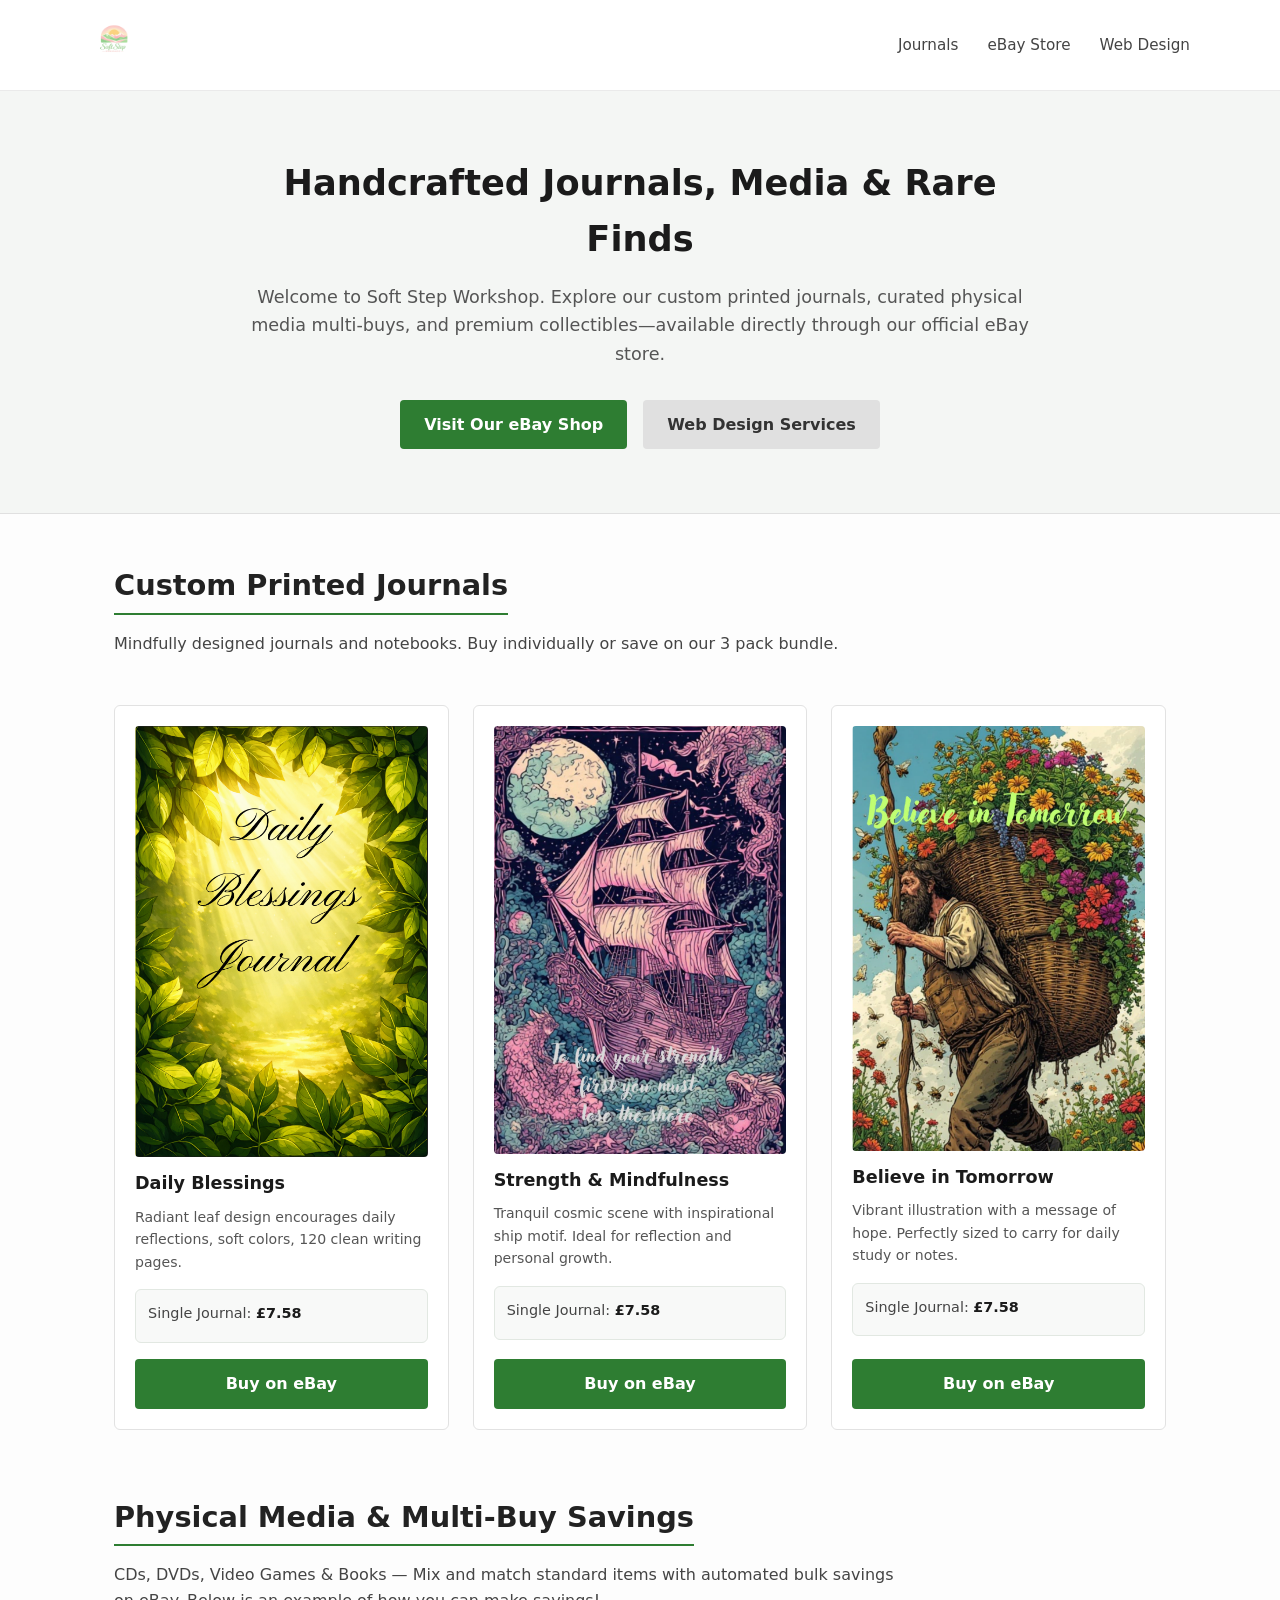
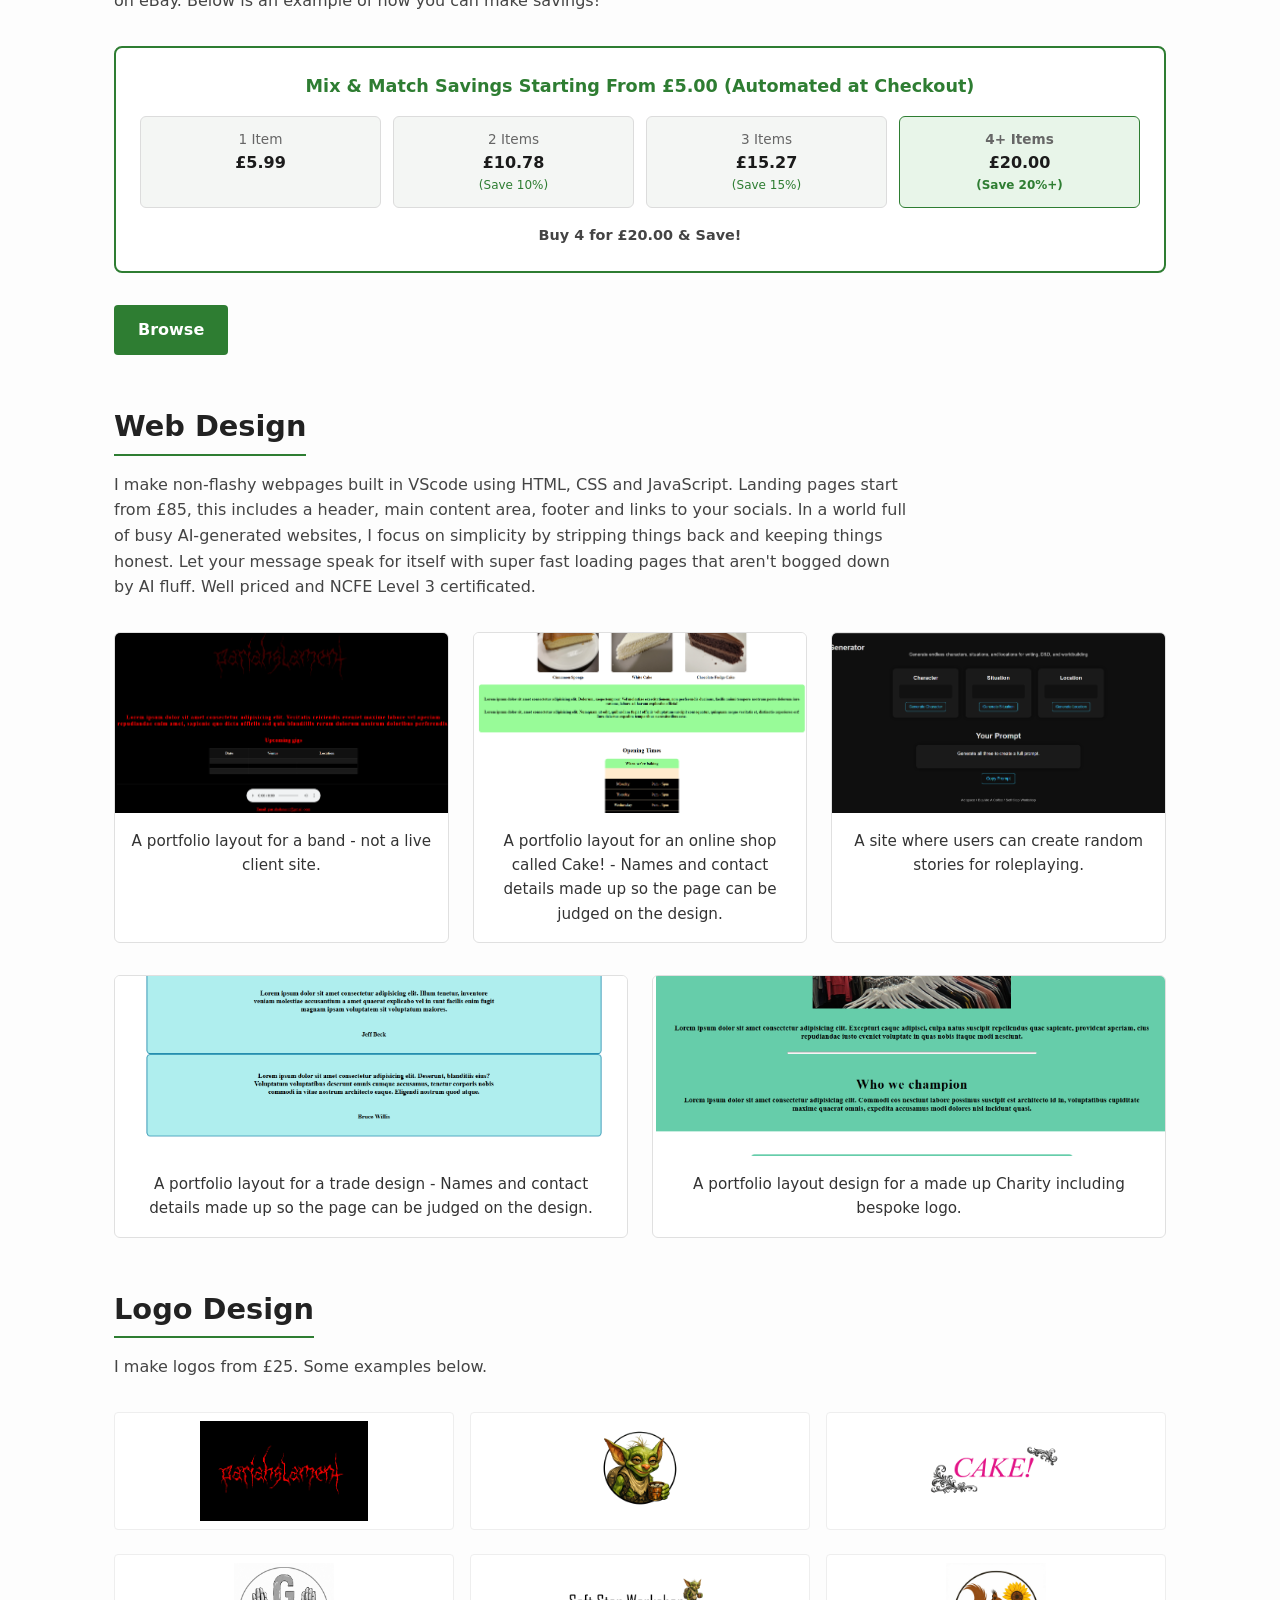
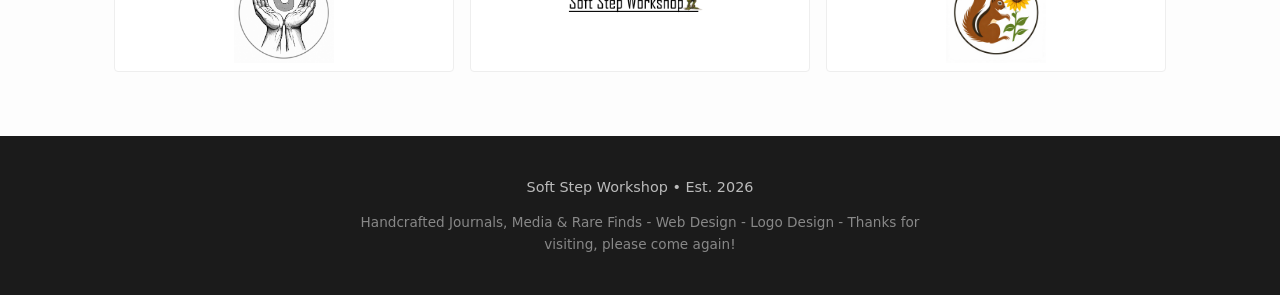
==== index.html @ 11c73c20 "journal update" ====
<!DOCTYPE html>
<html lang="en">
<head>
  <meta charset="UTF-8">
  <meta name="viewport" content="width=device-width, initial-scale=1.0">
  <title>Soft Step Workshop | Handcrafted Journals, Media &amp; Rare Finds</title>
  <link rel="stylesheet" href="style.css">
  <link rel="icon" type="image/png" href="assets/sitelogo.png">
</head>
<body>

  <!-- Header & Navigation -->
  <header class="softstep-header">
    <div class="header-container">
      <a href="#" class="logo-link">
        <img src="assets/sitelogo.png" alt="Soft Step Workshop Icon" class="logo">
      </a>
      <nav class="header-nav-links">
        <a href="#journals">Journals</a>
        <a href="https://www.ebay.co.uk/usr/soft.step.workshop" target="_blank" rel="noopener noreferrer">eBay Store</a>
        <a href="#web-design">Web Design</a>
      </nav>
    </div>
  </header>

  <main>
    <!-- Hero Section -->
    <section class="hero-section">
      <div class="hero-content">
        <h1>Handcrafted Journals, Media &amp; Rare Finds</h1>
        <p>
          Welcome to Soft Step Workshop. Explore our custom printed journals, curated physical media multi-buys, and premium collectibles—available directly through our official eBay store.
        </p>
        <div class="hero-buttons">
          <a href="https://www.ebay.co.uk/usr/soft.step.workshop" target="_blank" rel="noopener noreferrer" class="btn btn-primary">Visit Our eBay Shop</a>
          <a href="#web-design" class="btn btn-secondary">Web Design Services</a>
        </div>
      </div>
    </section>

    <!-- Section 1: Custom Printed Journals -->
    <article class="article-block" id="journals">
      <h2 class="article-title">Custom Printed Journals</h2>
      <p class="article-text">
        Mindfully designed journals and notebooks. Buy individually or save on our 3 pack bundle.
      </p>

      <div class="notebook-section">
        <div class="notebook-row">
          
          <!-- Journal 1 -->
          <div class="notebook-card">
            
            <img src="assets/blessingmk2.png" alt="Daily Blessings Journal" class="notebook-image">
            <h3>Daily Blessings</h3>
            <p class="card-desc">
              Radiant leaf design encourages daily reflections, soft colors, 120 clean writing pages.
            </p>
            <div class="pricing-display">
              <div class="single-price">Single Journal: <span>£7.58</span></div>
              <div class="bundle-price">
                
              </div>
            </div>
            <a href="https://www.ebay.co.uk/itm/920020145748" target="_blank" rel="noopener noreferrer" class="btn btn-primary btn-block">Buy on eBay</a>
          </div>

          <!-- Journal 2 -->
          <div class="notebook-card">
            
            <img src="assets/strength.png" alt="Strength &amp; Mindfulness Journal" class="notebook-image">
            <h3>Strength &amp; Mindfulness</h3>
            <p class="card-desc">
              Tranquil cosmic scene with inspirational ship motif. Ideal for reflection and personal growth.
            </p>
            <div class="pricing-display">
              <div class="single-price">Single Journal: <span>£7.58</span></div>
              <div class="bundle-price">
                
              </div>
            </div>
            <a href="https://www.ebay.co.uk/itm/920020156959" target="_blank" rel="noopener noreferrer" class="btn btn-primary btn-block">Buy on eBay</a>
          </div>

          <!-- Journal 3 -->
          <div class="notebook-card">
            
            <img src="assets/belive%20in%20tomorrow.png" alt="Believe in Tomorrow Journal" class="notebook-image">
            <h3>Believe in Tomorrow</h3>
            <p class="card-desc">
              Vibrant illustration with a message of hope. Perfectly sized to carry for daily study or notes.
            </p>
            <div class="pricing-display">
              <div class="single-price">Single Journal: <span>£7.58</span></div>
              <div class="bundle-price">
                
              </div>
            </div>
            <a href="https://www.ebay.co.uk/itm/920020150986" target="_blank" rel="noopener noreferrer" class="btn btn-primary btn-block">Buy on eBay</a>
          </div>

        </div>
      </div>
    </article>

    <!-- Section 2: Physical Media & Multi-Buy Savings -->
    <article class="article-block" id="ebay-store">
      <h2 class="article-title">Physical Media &amp; Multi-Buy Savings</h2>
      <p class="article-text">
        CDs, DVDs, Video Games &amp; Books — 
        Mix and match standard items with automated bulk savings on eBay.
        Below is an example of how you can make savings!
      </p>

      <!-- Multi-Buy Discount Widget -->
      <div class="multibuy-widget">
        <div class="widget-header">
          <strong>Mix &amp; Match Savings Starting From £5.00 (Automated at Checkout)</strong>
        </div>
        <div class="tier-grid">
          <div class="tier-box">
            <span class="qty">1 Item</span>
            <span class="price">£5.99</span>
          </div>
          <div class="tier-box">
            <span class="qty">2 Items</span>
            <span class="price">£10.78</span>
            <small>(Save 10%)</small>
          </div>
          <div class="tier-box">
            <span class="qty">3 Items</span>
            <span class="price">£15.27</span>
            <small>(Save 15%)</small>
          </div>
          <div class="tier-box highlight">
            <span class="qty">4+ Items</span>
            <span class="price">£20.00</span>
            <small>(Save 20%+)</small>
          </div>
        </div>
        <p class="widget-footer">
          Buy 4 for £20.00 &amp; Save!
        </p>
      </div>

      <div class="media-cta">
        <a href="https://www.ebay.co.uk/usr/soft.step.workshop" target="_blank" rel="noopener noreferrer" class="btn btn-primary">Browse</a>
      </div>
    </article>

    <!-- Section 3: Web Design Portfolio -->
<article class="article-block" id="web-design">
  <h2 class="article-title">Web Design</h2>
  <p class="article-text">
    I make non-flashy webpages built in VScode using HTML, CSS and JavaScript.
    Landing pages start from £85, this includes a header, main content area, 
    footer and links to your socials. In a world full of busy AI-generated 
    websites, I focus on simplicity by stripping things back and keeping things
    honest. Let your message speak for itself with super fast loading pages that 
    aren't bogged down by AI fluff.
    Well priced and NCFE Level 3 certificated.

  </p>

  <div class="portfolio-grid">
    <!-- Row 1: 3 Items -->
    <div class="portfolio-row">
      <div class="portfolio-item">
        <a href="https://toddmabennett-ux.github.io/band-landing-page/" target="_blank" rel="noopener noreferrer" class="portfolio-link">
          <img src="assets/band.png" alt="Official band webpage for Pariahs Lament" class="pyr-img">
          <p class="pyr-title">A portfolio layout for a band - not a live client site.</p>
        </a>
      </div>
      <div class="portfolio-item">
        <a href="https://toddmabennett-ux.github.io/cake_landing_page/" target="_blank" rel="noopener noreferrer" class="portfolio-link">
          <img src="assets/cake.png" alt="Cake!" class="pyr-img">
          <p class="pyr-title">A portfolio layout for an online shop called Cake! - Names and contact details made up so the page can be judged on the design.</p>
        </a>
      </div>
      <div class="portfolio-item">
        <a href="https://www.random-generator.co.uk/" target="_blank" rel="noopener noreferrer" class="portfolio-link">
          <img src="assets/rgen.png" alt="Random Generator" class="pyr-img">
          <p class="pyr-title">A site where users can create random stories for roleplaying.</p>
        </a>
      </div>
    </div>

    <!-- Row 2: 2 Items -->
    <div class="portfolio-row row-two">
      <div class="portfolio-item">
        <a href="https://toddmabennett-ux.github.io/trade_landing_page/" target="_blank" rel="noopener noreferrer" class="portfolio-link">
          <img src="assets/trade.png" alt="Lean Mean Window Clean" class="pyr-img">
          <p class="pyr-title">A portfolio layout for a trade design - Names and contact details made up so the page can be judged on the design. </p>
        </a>
      </div>
      <div class="portfolio-item">
        <a href="https://toddmabennett-ux.github.io/charity_landing_page/" target="_blank" rel="noopener noreferrer" class="portfolio-link">
          <img src="assets/charity.png" alt="Sunflowers preview" class="pyr-img">
          <p class="pyr-title">A portfolio layout design for a made up Charity including bespoke logo.</p>
        </a>
      </div>
    </div>
  </div>
</article>

    <!-- Section 4: Logo Design Grid -->
    <article class="article-block">
  <h2 class="article-title">Logo Design</h2>
  <p class="article-text">
    I make logos from £25. Some examples below.
  </p>

  <div class="logo-grid">
    <!-- Row 1: Top 3 Logos -->
    <div class="logo-row top-row">
      <div class="logo-item">
        <a href="assets/p_logo.png" target="_blank">
          <img src="assets/p_logo.png" alt="pariahs lament logo" class="logo-img">
        </a>
      </div>
      <div class="logo-item">
        <a href="assets/beggerlad.png" target="_blank">
          <img src="assets/beggerlad.png" alt="a troll begging for change" class="logo-img">
        </a>
      </div>
      <div class="logo-item">
        <a href="assets/cakelogo.png" target="_blank">
          <img src="assets/cakelogo.png" alt="cake logo" class="logo-img">
        </a>
      </div>
    </div>

    <!-- Row 2: Bottom 5 Logos -->
    <div class="logo-row bottom-row">
      <div class="logo-item dark-bg">
        <a href="assets/greenshare.png" target="_blank">
          <img src="assets/greenshare.png" alt="greenshare logo" class="logo-img">
        </a>
      </div>
      <div class="logo-item">
        <a href="assets/soft_step_workshop.png" target="_blank">
          <img src="assets/soft_step_workshop.png" alt="soft step logo" class="logo-img">
        </a>
      </div>
      <div class="logo-item">
        <a href="assets/Sunflowers.png" target="_blank">
          <img src="assets/Sunflowers.png" alt="sunflowers logo" class="logo-img">
        </a>
      </div>
    </div>
  </div>
</article>
  </main>

  <!-- Footer -->
  <footer class="softstep-footer">
    <p>Soft Step Workshop • Est. 2026</p>
    <p class="footer-tagline">
      Handcrafted Journals, Media &amp; Rare Finds - Web Design - Logo Design -
      Thanks for visiting, please come again!  
    </p>
  </footer>

</body>
</html>
---- style.css ----
/* Base Styles & Resets */
* {
  margin: 0;
  padding: 0;
  box-sizing: border-box;
}

body {
  font-family:
    system-ui,
    -apple-system,
    BlinkMacSystemFont,
    "Segoe UI",
    Roboto,
    Oxygen,
    Ubuntu,
    Cantarell,
    sans-serif;
  line-height: 1.6;
  color: #2b2b2b;
  background-color: #fdfdfd;
}

a {
  color: inherit;
  text-decoration: none;
}

/* Header & Navigation */
.softstep-header {
  background-color: #ffffff;
  border-bottom: 1px solid #eaeaea;
  position: sticky;
  top: 0;
  z-index: 100;
  padding: 1rem 2rem;
}

.header-container {
  max-width: 1100px;
  margin: 0 auto;
  display: flex;
  justify-content: space-between;
  align-items: center;
}

.logo {
  max-height: 50px;
  width: auto;
}

.header-nav-links a {
  margin-left: 1.5rem;
  font-weight: 500;
  font-size: 0.95rem;
  color: #444;
  transition: color 0.2s ease;
}

.header-nav-links a:hover {
  color: #2e7d32;
}

/* Hero Section */
.hero-section {
  background-color: #f4f6f4;
  padding: 4rem 2rem;
  text-align: center;
  border-bottom: 1px solid #e0e0e0;
}

.hero-content {
  max-width: 800px;
  margin: 0 auto;
}

.hero-section h1 {
  font-size: 2.2rem;
  margin-bottom: 1rem;
  color: #1b1b1b;
}

.hero-section p {
  font-size: 1.1rem;
  margin-bottom: 2rem;
  color: #555;
}

/* Buttons */
.hero-buttons {
  display: flex;
  gap: 1rem;
  justify-content: center;
  flex-wrap: wrap;
}

.btn {
  display: inline-block;
  padding: 0.75rem 1.5rem;
  border-radius: 4px;
  font-weight: 600;
  text-align: center;
  transition: background-color 0.2s ease;
}

.btn-primary {
  background-color: #2e7d32;
  color: #ffffff;
}

.btn-primary:hover {
  background-color: #215a24;
}

.btn-secondary {
  background-color: #e0e0e0;
  color: #333;
}

.btn-secondary:hover {
  background-color: #d0d0d0;
}

.btn-block {
  display: block;
  width: 100%;
  margin-top: auto;
}

/* Article Blocks */
.article-block {
  max-width: 1100px;
  margin: 3rem auto;
  padding: 0 1.5rem;
}

.article-title {
  font-size: 1.8rem;
  margin-bottom: 1rem;
  color: #222;
  border-bottom: 2px solid #2e7d32;
  display: inline-block;
  padding-bottom: 0.3rem;
}

.article-text {
  font-size: 1rem;
  margin-bottom: 2rem;
  color: #444;
  max-width: 800px;
}

/* Notebook / Journal Cards */
.notebook-section {
  padding: 1rem 0;
}

.notebook-row {
  display: grid;
  grid-template-columns: repeat(auto-fit, minmax(240px, 1fr));
  gap: 1.5rem;
}

.notebook-card {
  border: 1px solid #e2e2e2;
  border-radius: 6px;
  padding: 1.25rem;
  background-color: #ffffff;
  transition:
    transform 0.2s ease,
    box-shadow 0.2s ease;
  display: flex;
  flex-direction: column;
  position: relative;
}

.notebook-card:hover {
  transform: translateY(-3px);
  box-shadow: 0 4px 12px rgba(0, 0, 0, 0.08);
}

.card-tag {
  background-color: #2e7d32;
  color: #fff;
  font-size: 0.75rem;
  font-weight: 700;
  text-transform: uppercase;
  padding: 0.2rem 0.5rem;
  border-radius: 3px;
  align-self: flex-start;
  margin-bottom: 0.5rem;
}

.notebook-image {
  width: 100%;
  height: auto;
  border-radius: 4px;
  margin-bottom: 0.75rem;
}

.notebook-card h3 {
  font-size: 1.1rem;
  margin-bottom: 0.5rem;
  color: #1b1b1b;
}

.card-desc {
  font-size: 0.88rem;
  color: #555;
  margin-bottom: 1rem;
}

/* Journal Pricing Display Block */
.pricing-display {
  background-color: #f8f9f8;
  border: 1px solid #e2e8e2;
  border-radius: 6px;
  padding: 0.75rem;
  margin-bottom: 1rem;
}

.single-price {
  font-size: 0.9rem;
  color: #444;
  margin-bottom: 0.3rem;
}

.single-price span {
  font-weight: bold;
  color: #1b1b1b;
}

.bundle-price {
  font-size: 0.95rem;
  font-weight: bold;
  color: #2e7d32;
}

.bundle-price span {
  font-size: 1.05rem;
}

.bundle-price small {
  display: inline-block;
  background-color: #e8f5e9;
  color: #2e7d32;
  padding: 0.1rem 0.4rem;
  border-radius: 3px;
  font-size: 0.75rem;
  margin-left: 0.3rem;
}

/* Multi-Buy Discount Banner Widget */
.multibuy-widget {
  background-color: #ffffff;
  border: 2px solid #2e7d32;
  border-radius: 8px;
  padding: 1.5rem;
  margin-bottom: 2rem;
  text-align: center;
}

.widget-header {
  font-size: 1.1rem;
  color: #2e7d32;
  margin-bottom: 1rem;
}

.tier-grid {
  display: grid;
  grid-template-columns: repeat(auto-fit, minmax(130px, 1fr));
  gap: 0.75rem;
  margin-bottom: 1rem;
}

.tier-box {
  background-color: #f4f6f4;
  border: 1px solid #dcdcdc;
  padding: 0.75rem;
  border-radius: 6px;
  display: flex;
  flex-direction: column;
}

.tier-box.highlight {
  background-color: #e8f5e9;
  border-color: #2e7d32;
  font-weight: bold;
}

.tier-box .qty {
  font-size: 0.85rem;
  color: #666;
}

.tier-box .price {
  font-size: 1rem;
  font-weight: 700;
  color: #1b1b1b;
}

.tier-box small {
  display: block;
  font-size: 0.75rem;
  color: #2e7d32;
}

.widget-footer {
  font-size: 0.9rem;
  font-weight: 600;
  color: #444;
}

/* Premium / High-Value Singles Grid */
.premium-grid {
  display: grid;
  grid-template-columns: repeat(auto-fit, minmax(260px, 1fr));
  gap: 1.5rem;
}

.premium-card {
  border: 1px solid #e0e0e0;
  background-color: #ffffff;
  padding: 1.5rem;
  border-radius: 6px;
  display: flex;
  flex-direction: column;
}

.premium-card h3 {
  font-size: 1.1rem;
  margin-bottom: 0.5rem;
}

.premium-card p {
  font-size: 0.9rem;
  color: #555;
  margin-bottom: 1rem;
}

.price-range {
  font-size: 1.1rem;
  font-weight: 700;
  color: #2e7d32;
  margin-bottom: 1.2rem;
}

/* Web Design Portfolio Grid */
.portfolio-grid {
  display: flex;
  flex-direction: column;
  gap: 2rem;
}

.portfolio-row {
  display: grid;
  grid-template-columns: repeat(auto-fit, minmax(280px, 1fr));
  gap: 1.5rem;
}

.portfolio-item {
  border: 1px solid #e0e0e0;
  border-radius: 6px;
  overflow: hidden;
  background-color: #fff;
  transition: transform 0.2s ease;
}

.portfolio-item:hover {
  transform: translateY(-3px);
}

.pyr-img {
  width: 100%;
  height: 180px;
  object-fit: cover;
  display: block;
}

.pyr-title {
  padding: 1rem;
  font-size: 0.95rem;
  color: #333;
  text-align: center;
}

/* Logo Design Grid */
.logo-grid {
  display: flex;
  flex-direction: column;
  gap: 1.5rem;
}

.logo-row {
  display: grid;
  grid-template-columns: repeat(auto-fit, minmax(130px, 1fr));
  gap: 1rem;
  align-items: center;
}

.logo-item {
  border: 1px solid #eee;
  padding: 0.5rem;
  border-radius: 4px;
  text-align: center;
  background-color: #fff;

  /* Smooth animation transition on the card */
  transition:
    transform 0.25s cubic-bezier(0.175, 0.885, 0.32, 1.275),
    box-shadow 0.25s ease,
    border-color 0.25s ease;
}

/* Pop the ENTIRE CARD on hover */
.logo-item:hover {
  transform: translateY(-5px) scale(1.03); /* Lifts up and grows slightly */
  box-shadow: 0 10px 20px rgba(0, 0, 0, 0.12); /* Adds a floating shadow */
  border-color: #ddd;
}

/* Card presses down slightly on click */
.logo-item:active {
  transform: translateY(-2px) scale(1.01);
  box-shadow: 0 4px 10px rgba(0, 0, 0, 0.1);
}

.logo-img {
  max-width: 100%;
  height: auto;
  max-height: 100px;
  object-fit: contain;
  display: block;
  margin: 0 auto;
}

/* Footer */
.softstep-footer {
  background-color: #1b1b1b;
  color: #bbbbbb;
  text-align: center;
  padding: 2.5rem 1rem;
  margin-top: 4rem;
  font-size: 0.9rem;
}

.footer-tagline {
  max-width: 600px;
  margin: 0.8rem auto 0 auto;
  font-size: 0.85rem;
  color: #888888;
}

/* Mobile Responsive Adjustments */
@media (max-width: 600px) {
  .header-container {
    flex-direction: column;
    gap: 1rem;
  }

  .header-nav-links a {
    margin: 0 0.5rem;
  }

  .hero-section h1 {
    font-size: 1.6rem;
  }
}
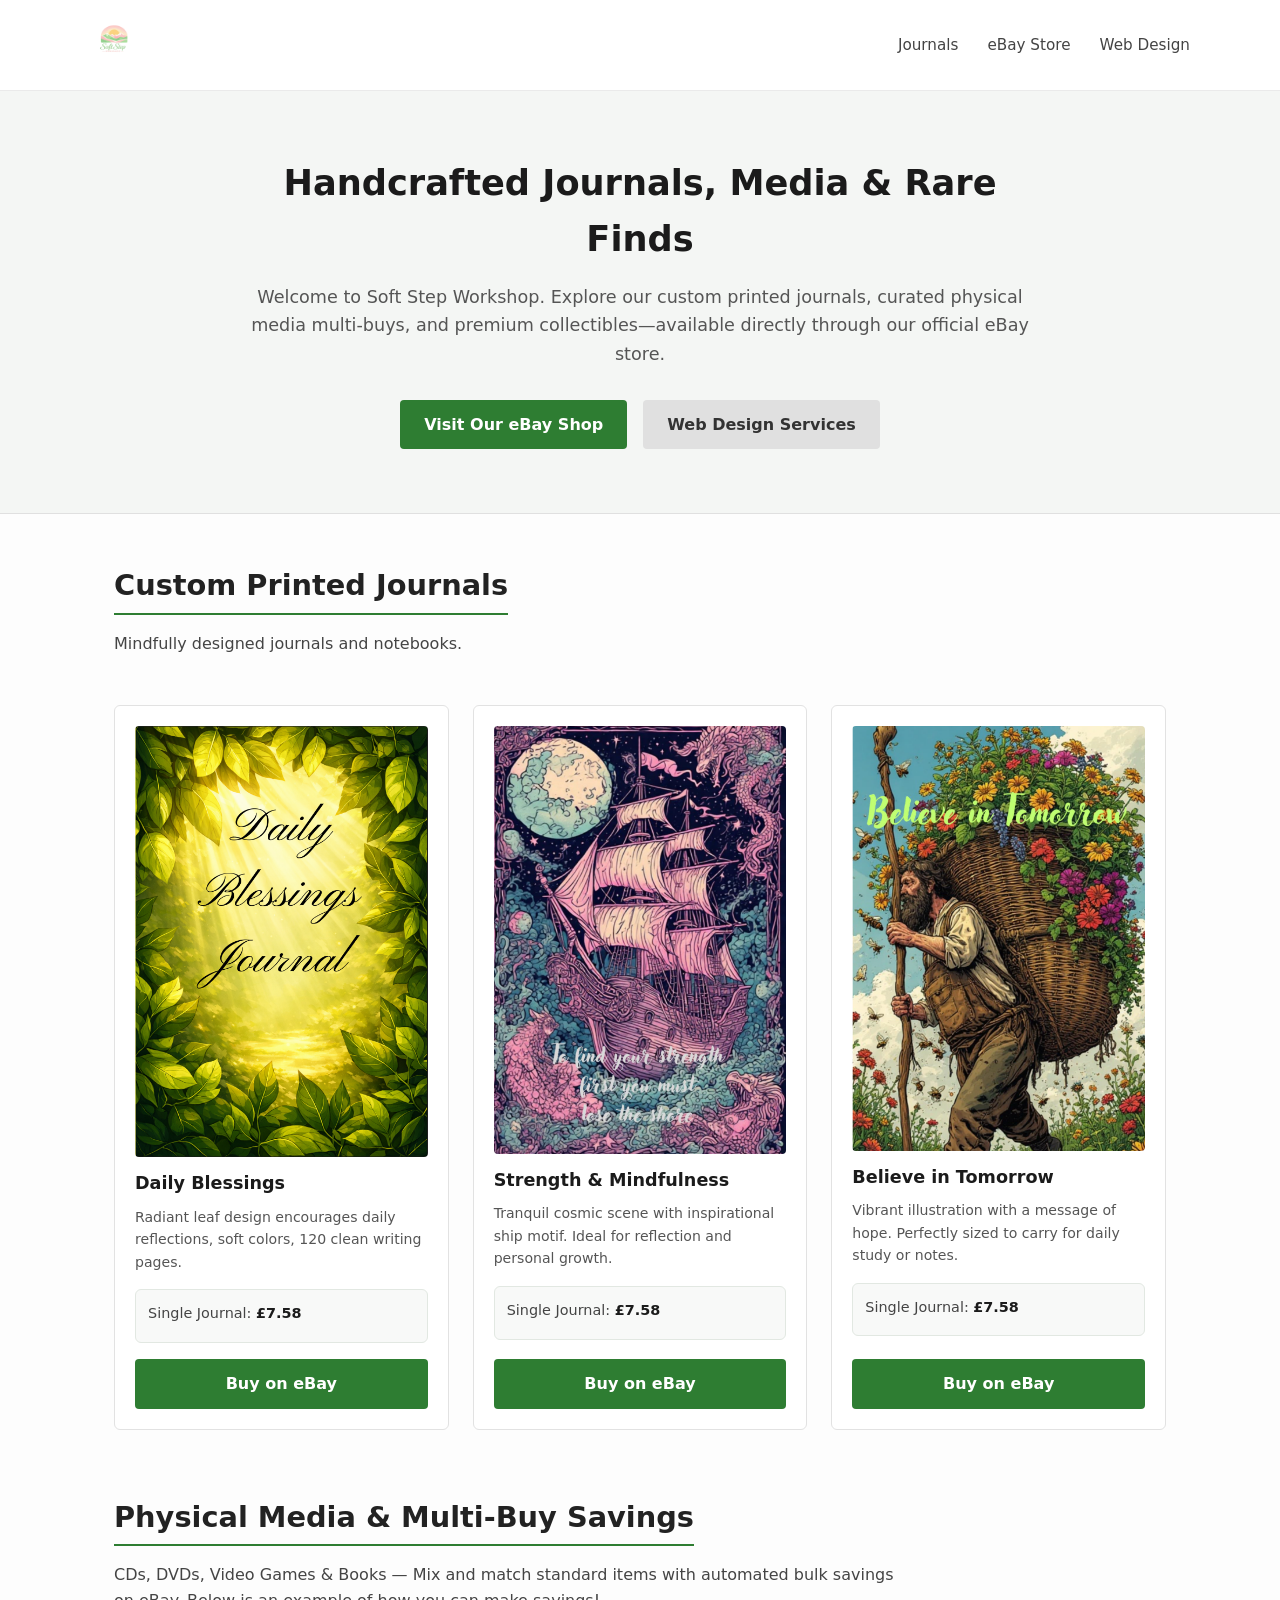
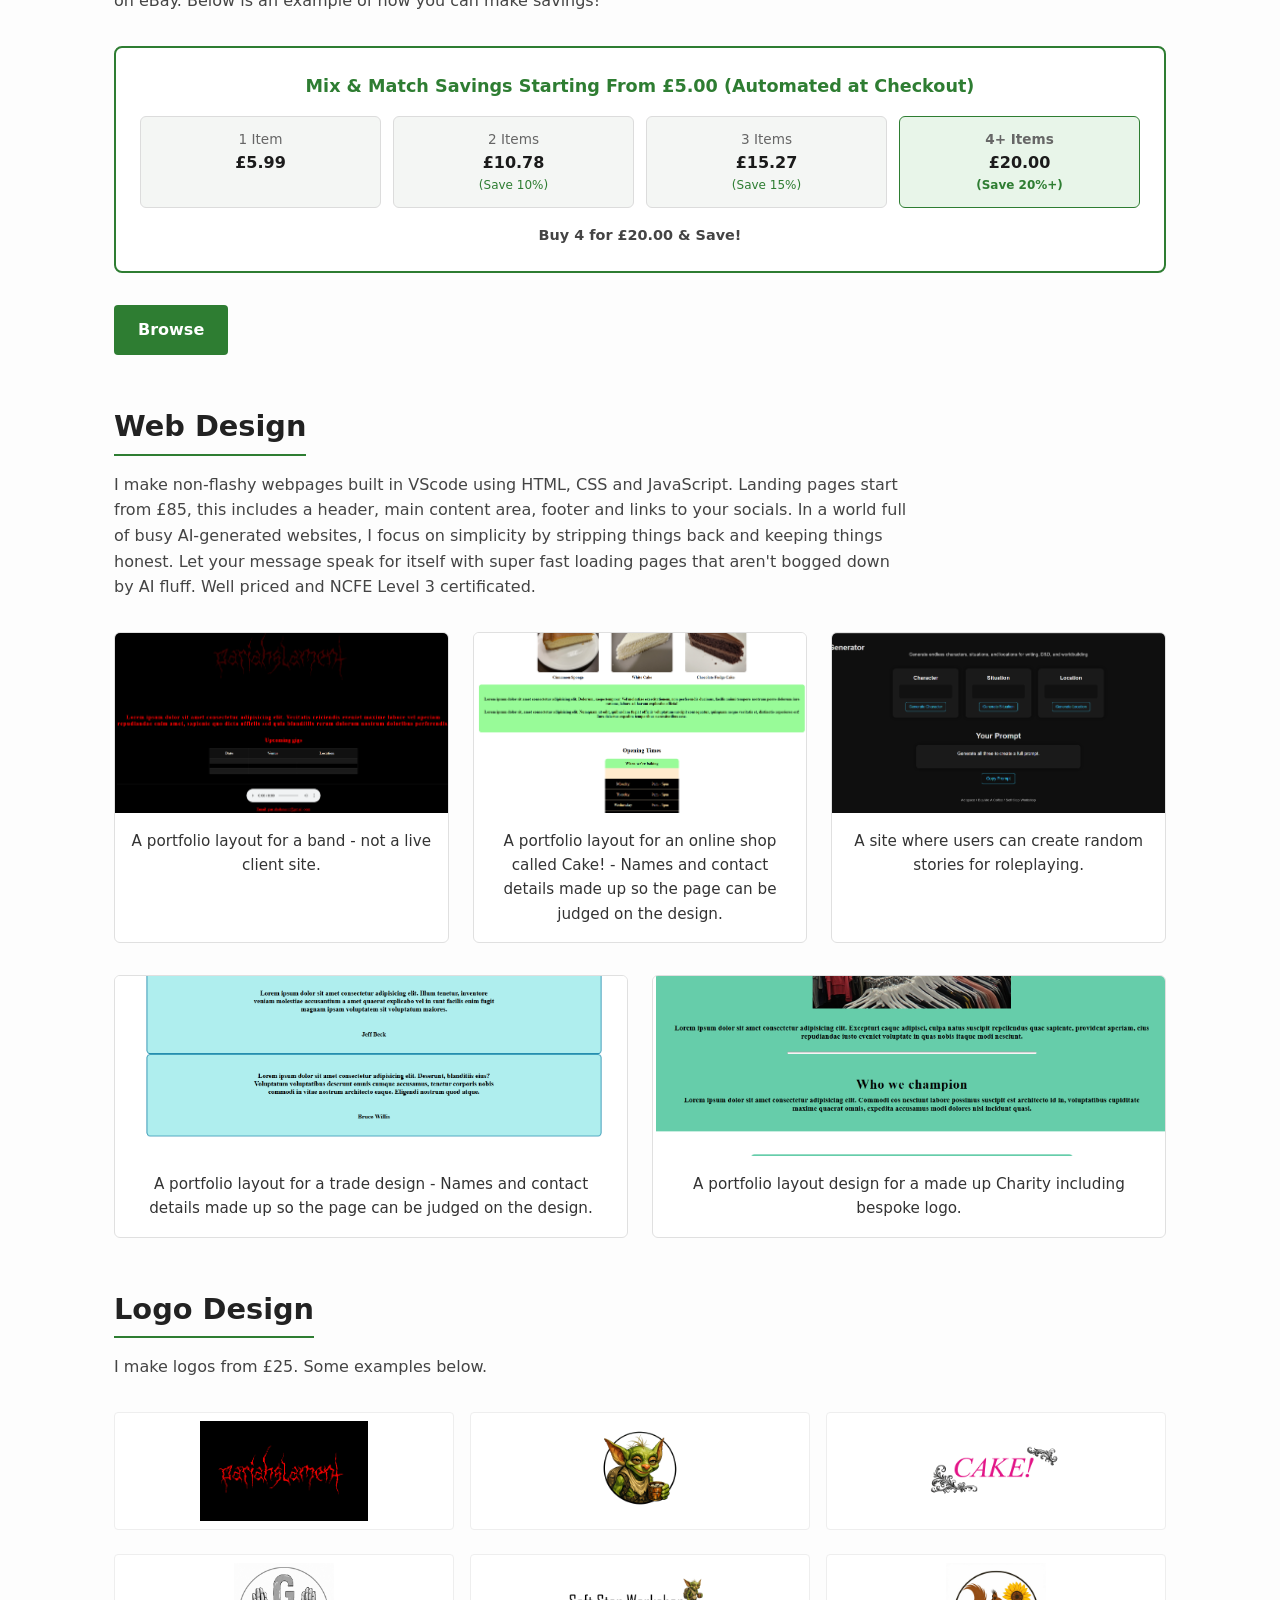
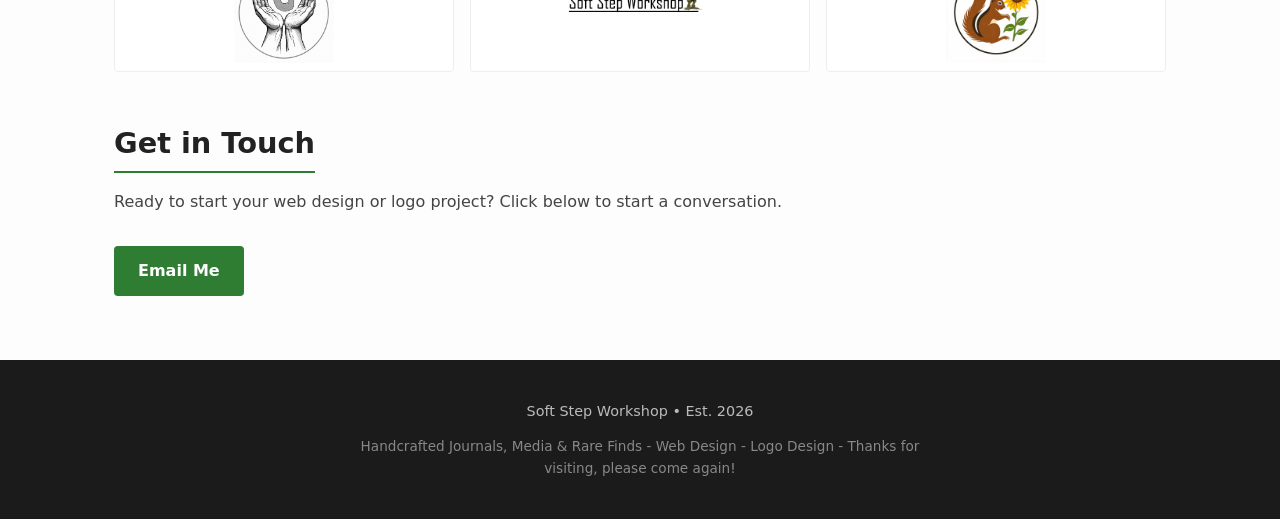
==== commit 51003a4b: "message button added" ====
--- a/index.html
+++ b/index.html
@@ -42,7 +42,7 @@
     <article class="article-block" id="journals">
       <h2 class="article-title">Custom Printed Journals</h2>
       <p class="article-text">
-        Mindfully designed journals and notebooks. Buy individually or save on our 3 pack bundle.
+        Mindfully designed journals and notebooks.
       </p>
 
       <div class="notebook-section">
@@ -252,14 +252,29 @@
 </article>
   </main>
 
-  <!-- Footer -->
-  <footer class="softstep-footer">
-    <p>Soft Step Workshop • Est. 2026</p>
-    <p class="footer-tagline">
-      Handcrafted Journals, Media &amp; Rare Finds - Web Design - Logo Design -
-      Thanks for visiting, please come again!  
+<!-- Section 5: Contact -->
+  <article class="article-block" id="contact">
+    <h2 class="article-title">Get in Touch</h2>
+    <p class="article-text">
+      Ready to start your web design or logo project? Click below to start a conversation.
     </p>
-  </footer>
+    <div style="margin-top: 15px;">
+      <a href="mailto:toddmabennett@gmail.com?subject=Inquiry%20about%20Web%20or%20Logo%20Design" class="btn btn-primary">
+        Email Me
+      </a>
+    </div>
+  </article>
+
+</main>
+
+<!-- Footer -->
+<footer class="softstep-footer">
+  <p>Soft Step Workshop • Est. 2026</p>
+  <p class="footer-tagline">
+    Handcrafted Journals, Media &amp; Rare Finds - Web Design - Logo Design -
+    Thanks for visiting, please come again!   
+  </p>
+</footer>
 
 </body>
 </html>
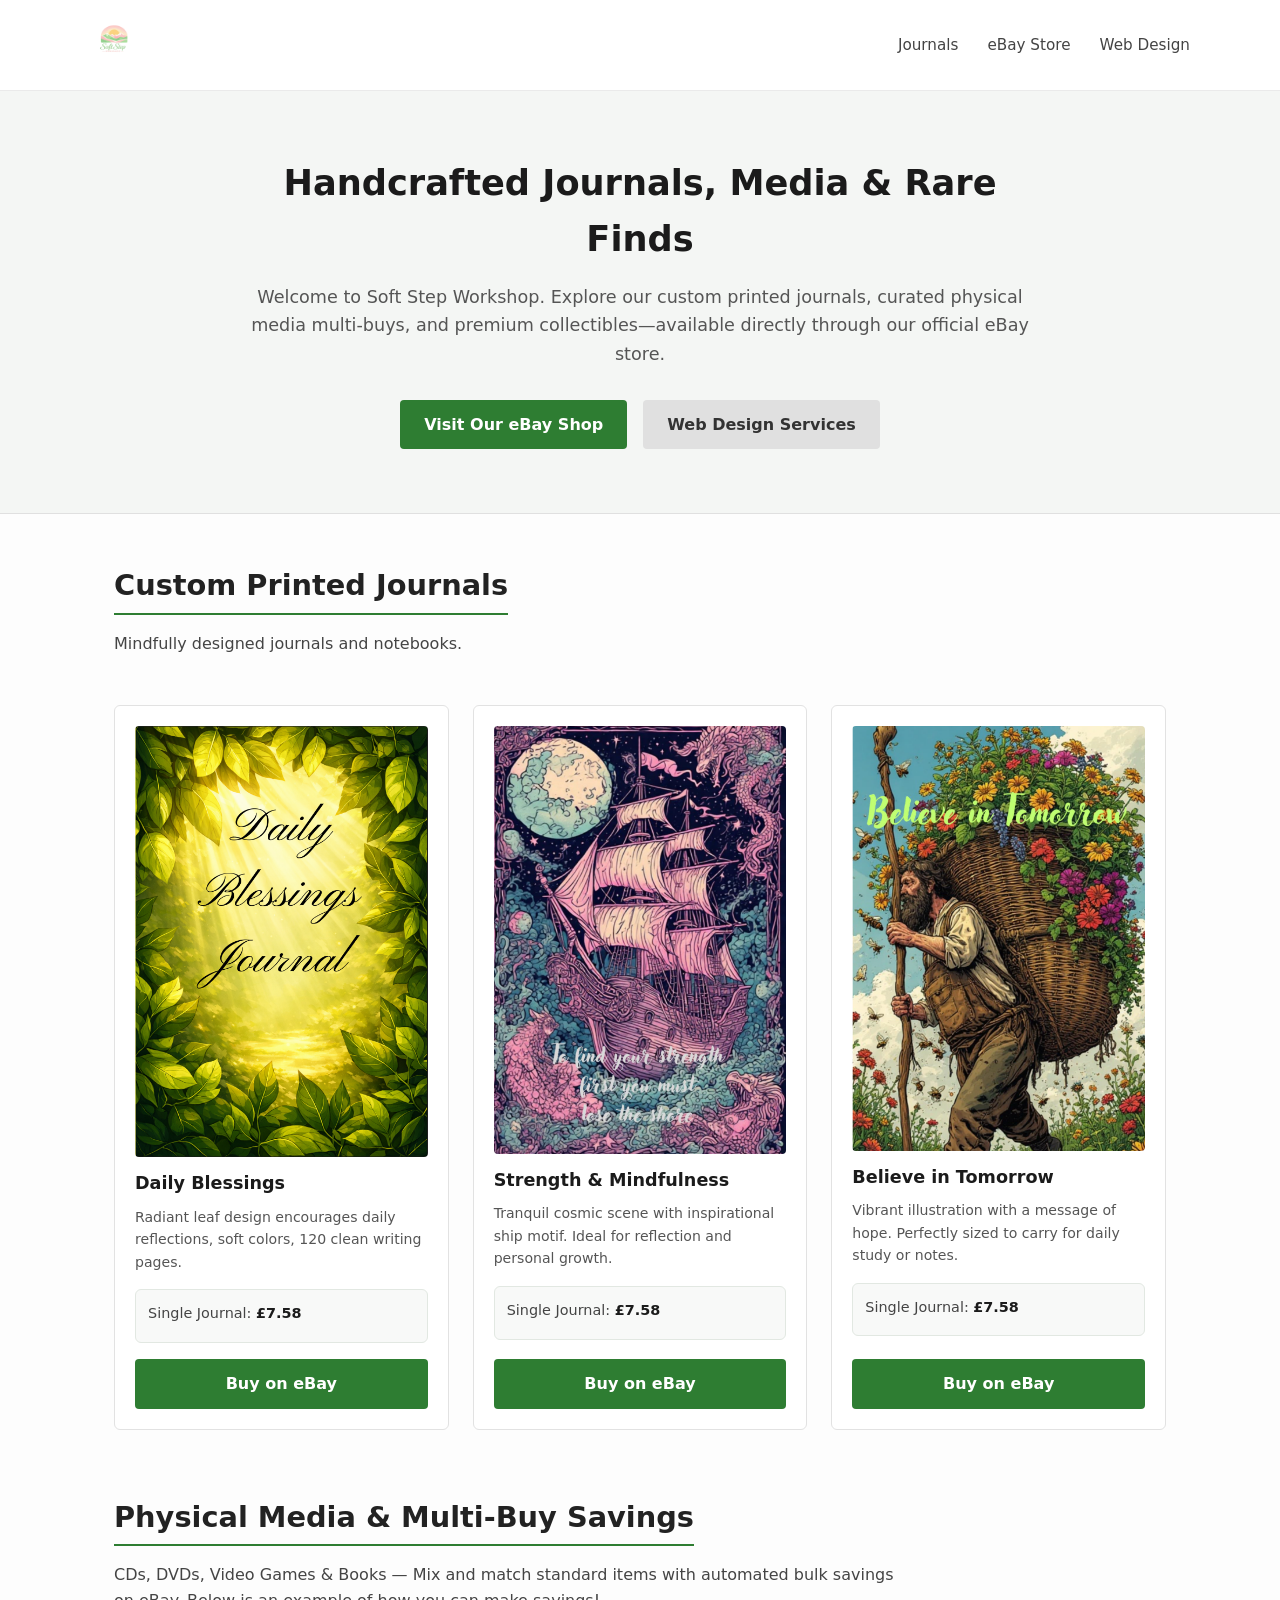
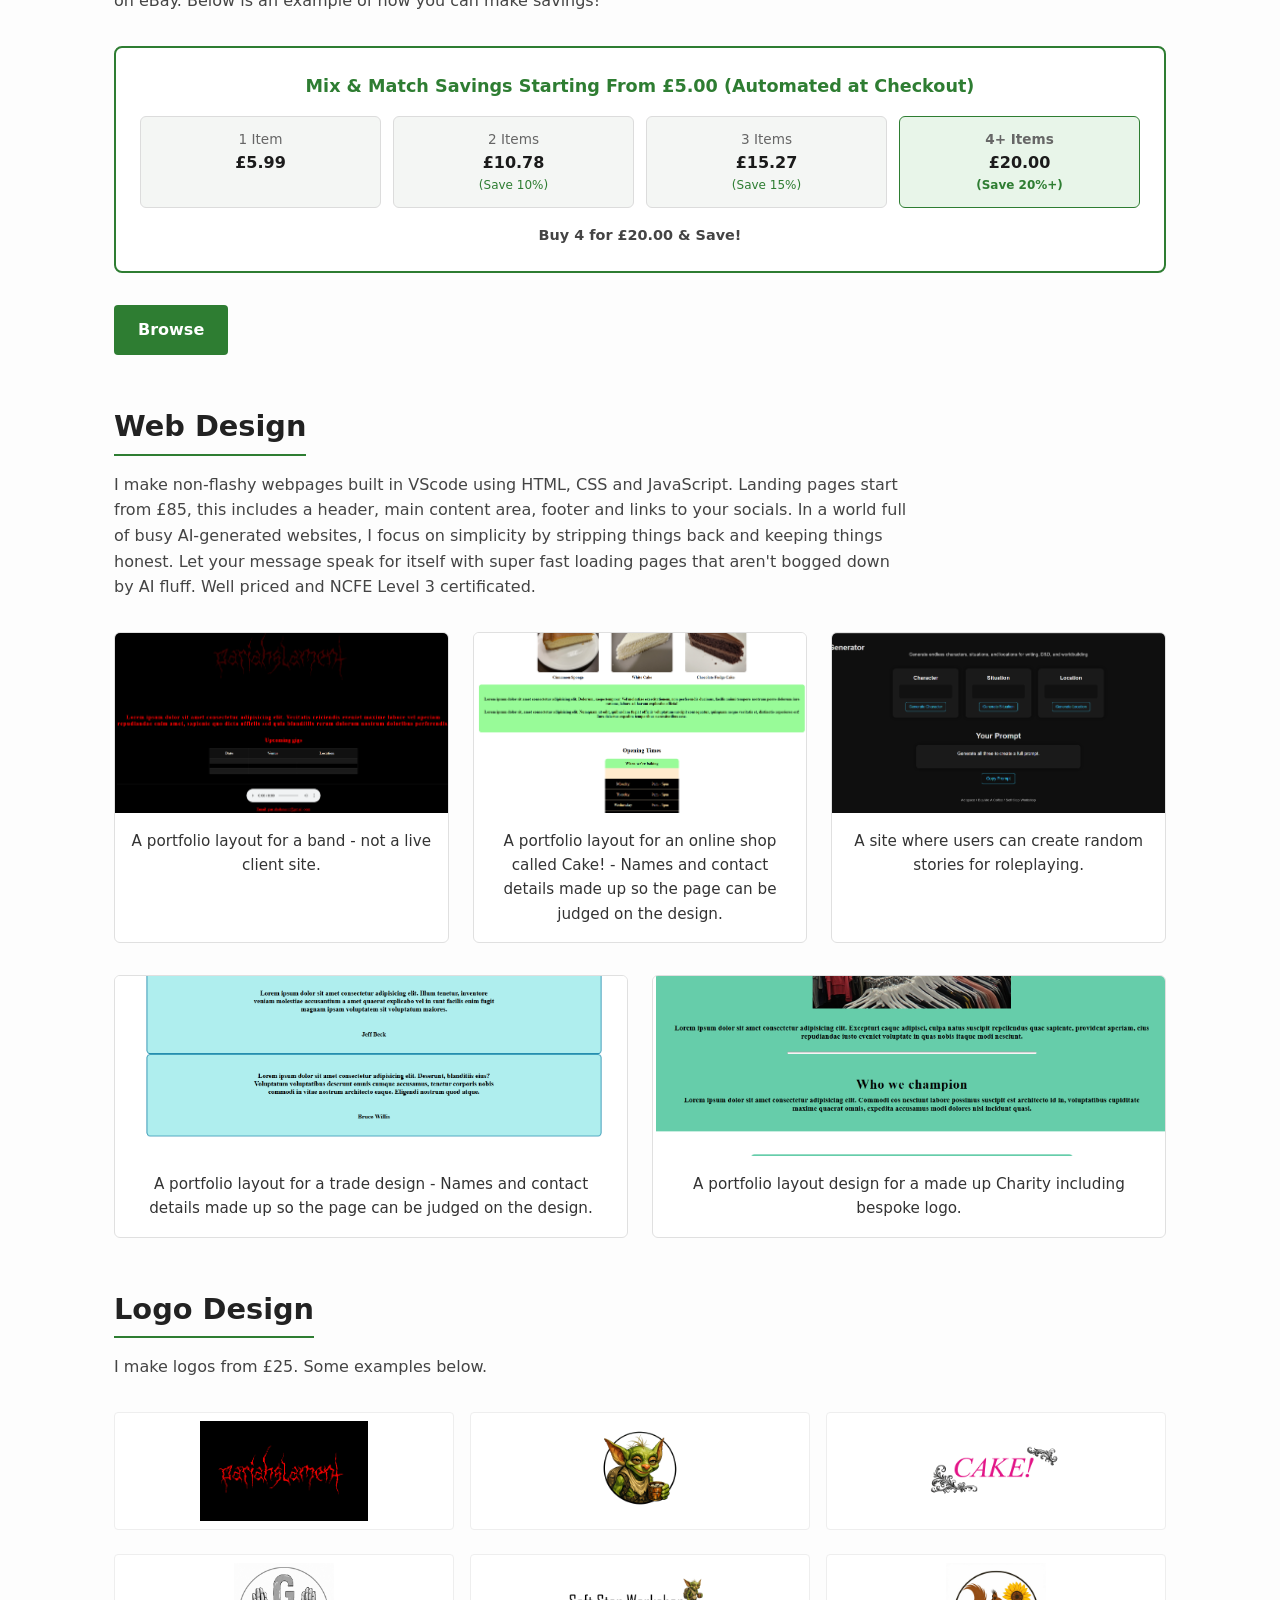
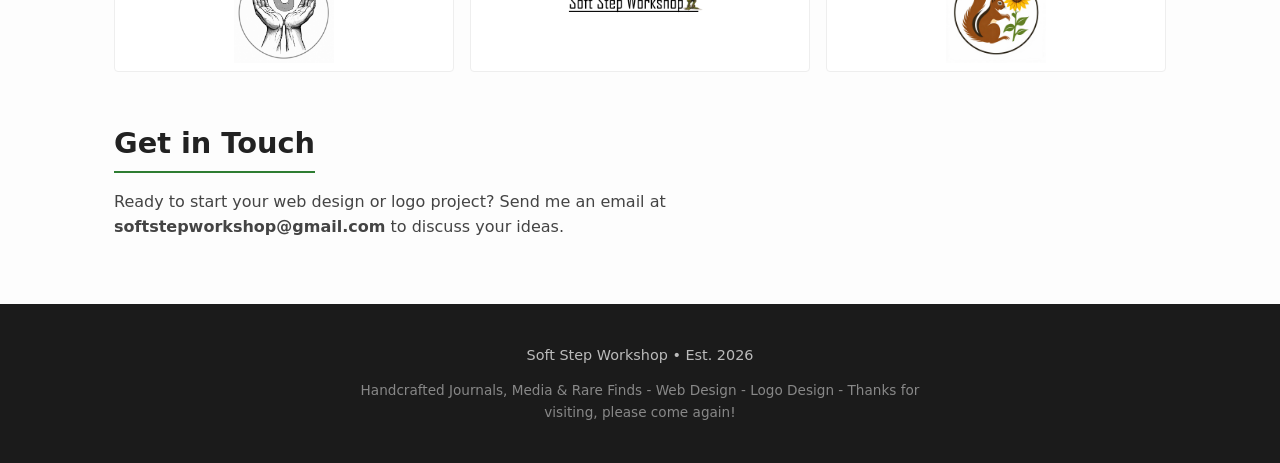
==== commit 5212c4f0: "email" ====
--- a/index.html
+++ b/index.html
@@ -256,13 +256,9 @@
   <article class="article-block" id="contact">
     <h2 class="article-title">Get in Touch</h2>
     <p class="article-text">
-      Ready to start your web design or logo project? Click below to start a conversation.
+      Ready to start your web design or logo project? Send me an email at 
+      <strong>softstepworkshop@gmail.com</strong> to discuss your ideas.
     </p>
-    <div style="margin-top: 15px;">
-      <a href="mailto:toddmabennett@gmail.com?subject=Inquiry%20about%20Web%20or%20Logo%20Design" class="btn btn-primary">
-        Email Me
-      </a>
-    </div>
   </article>
 
 </main>
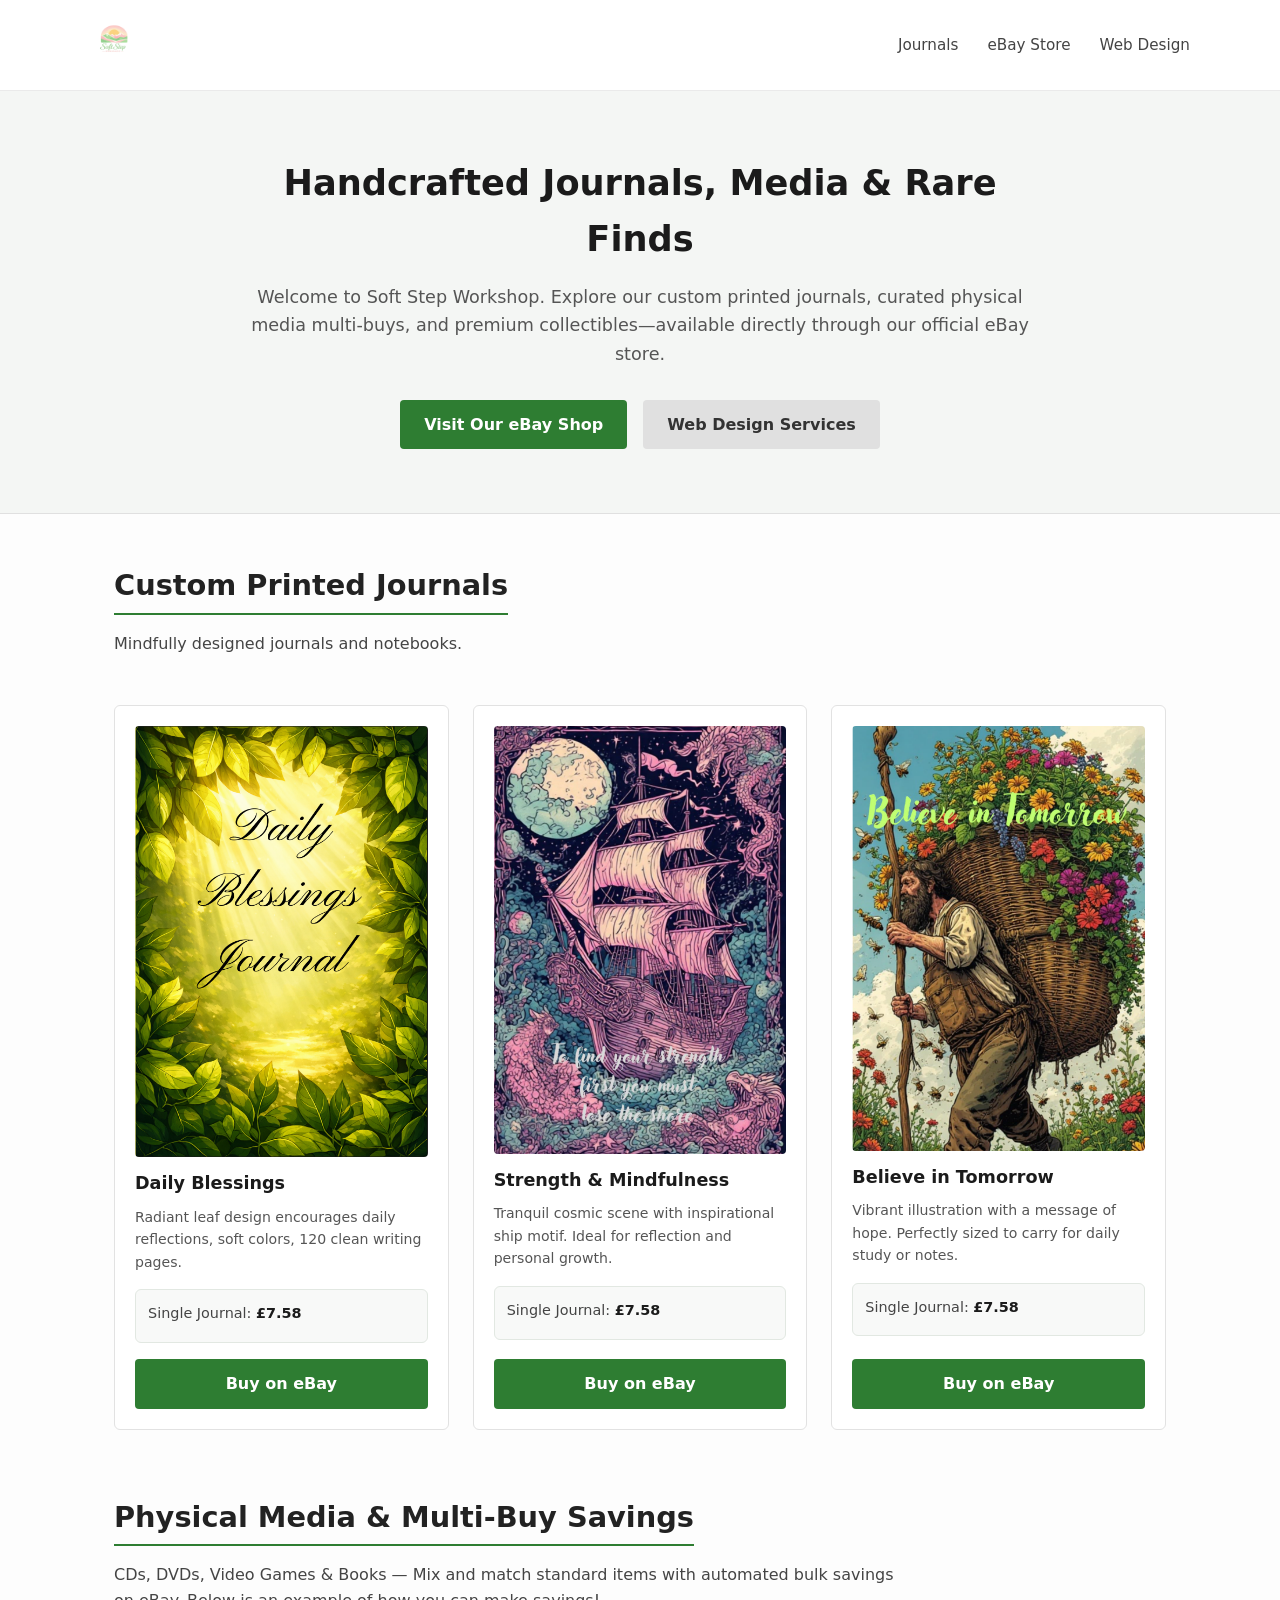
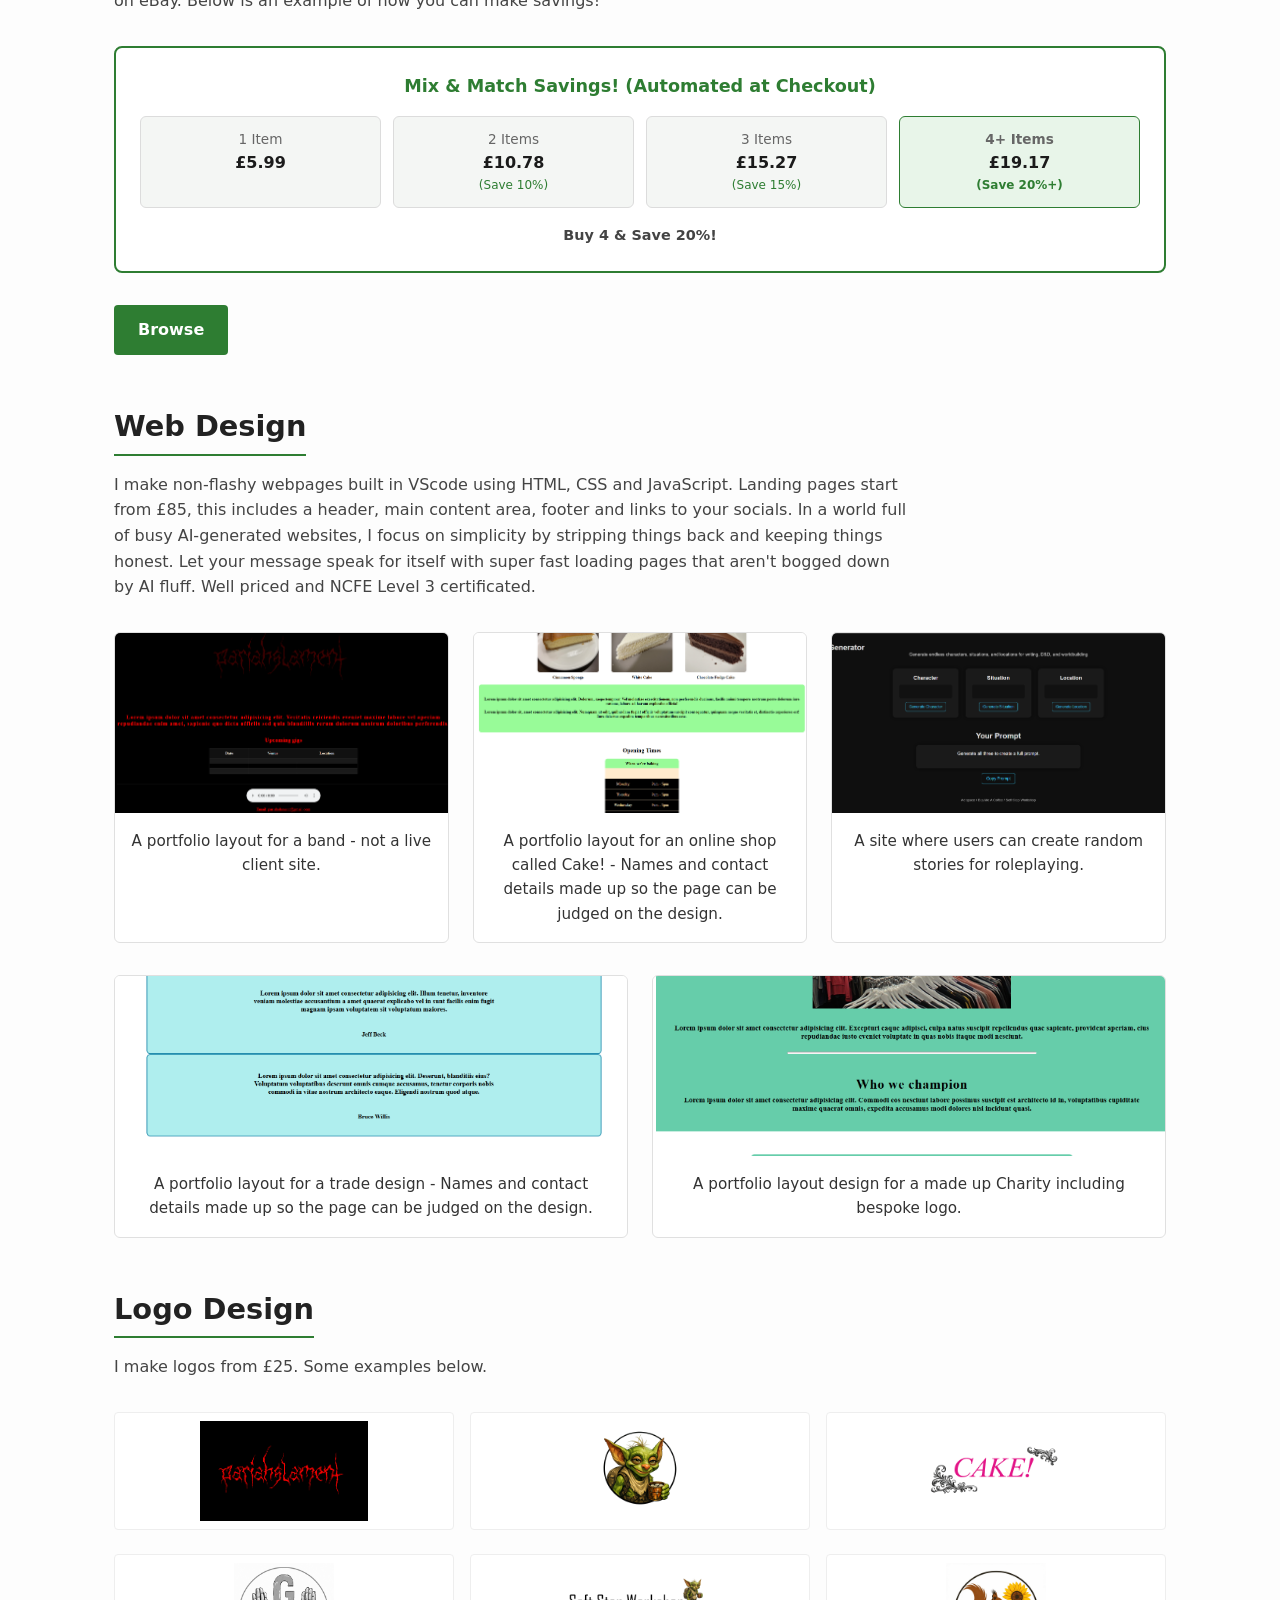
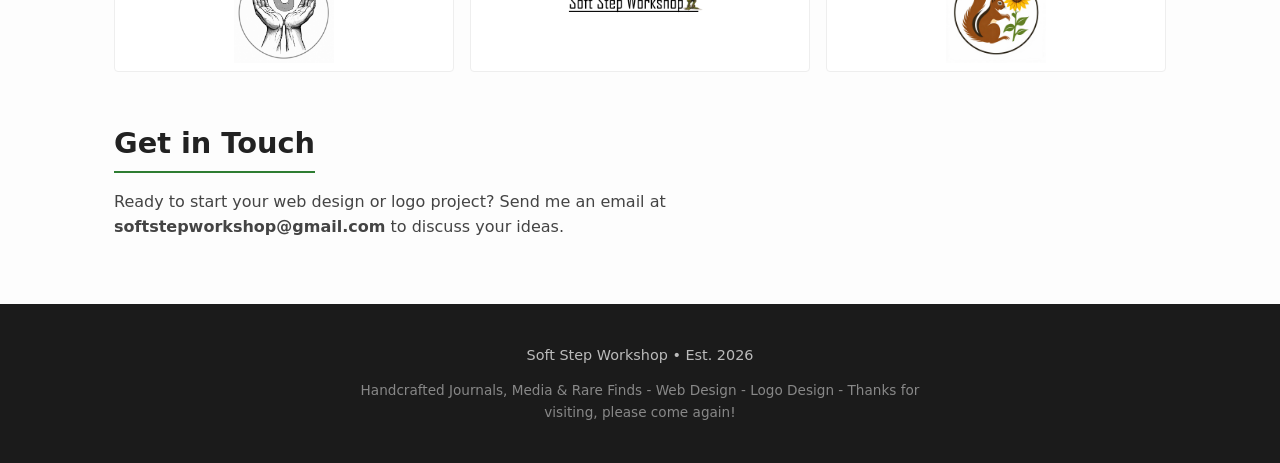
==== commit 7f7cf0ac: "update to %" ====
--- a/index.html
+++ b/index.html
@@ -115,7 +115,7 @@
       <!-- Multi-Buy Discount Widget -->
       <div class="multibuy-widget">
         <div class="widget-header">
-          <strong>Mix &amp; Match Savings Starting From £5.00 (Automated at Checkout)</strong>
+          <strong>Mix &amp; Match Savings! (Automated at Checkout)</strong>
         </div>
         <div class="tier-grid">
           <div class="tier-box">
@@ -134,12 +134,12 @@
           </div>
           <div class="tier-box highlight">
             <span class="qty">4+ Items</span>
-            <span class="price">£20.00</span>
+            <span class="price">£19.17</span>
             <small>(Save 20%+)</small>
           </div>
         </div>
         <p class="widget-footer">
-          Buy 4 for £20.00 &amp; Save!
+          Buy 4 &amp; Save 20%!
         </p>
       </div>
 
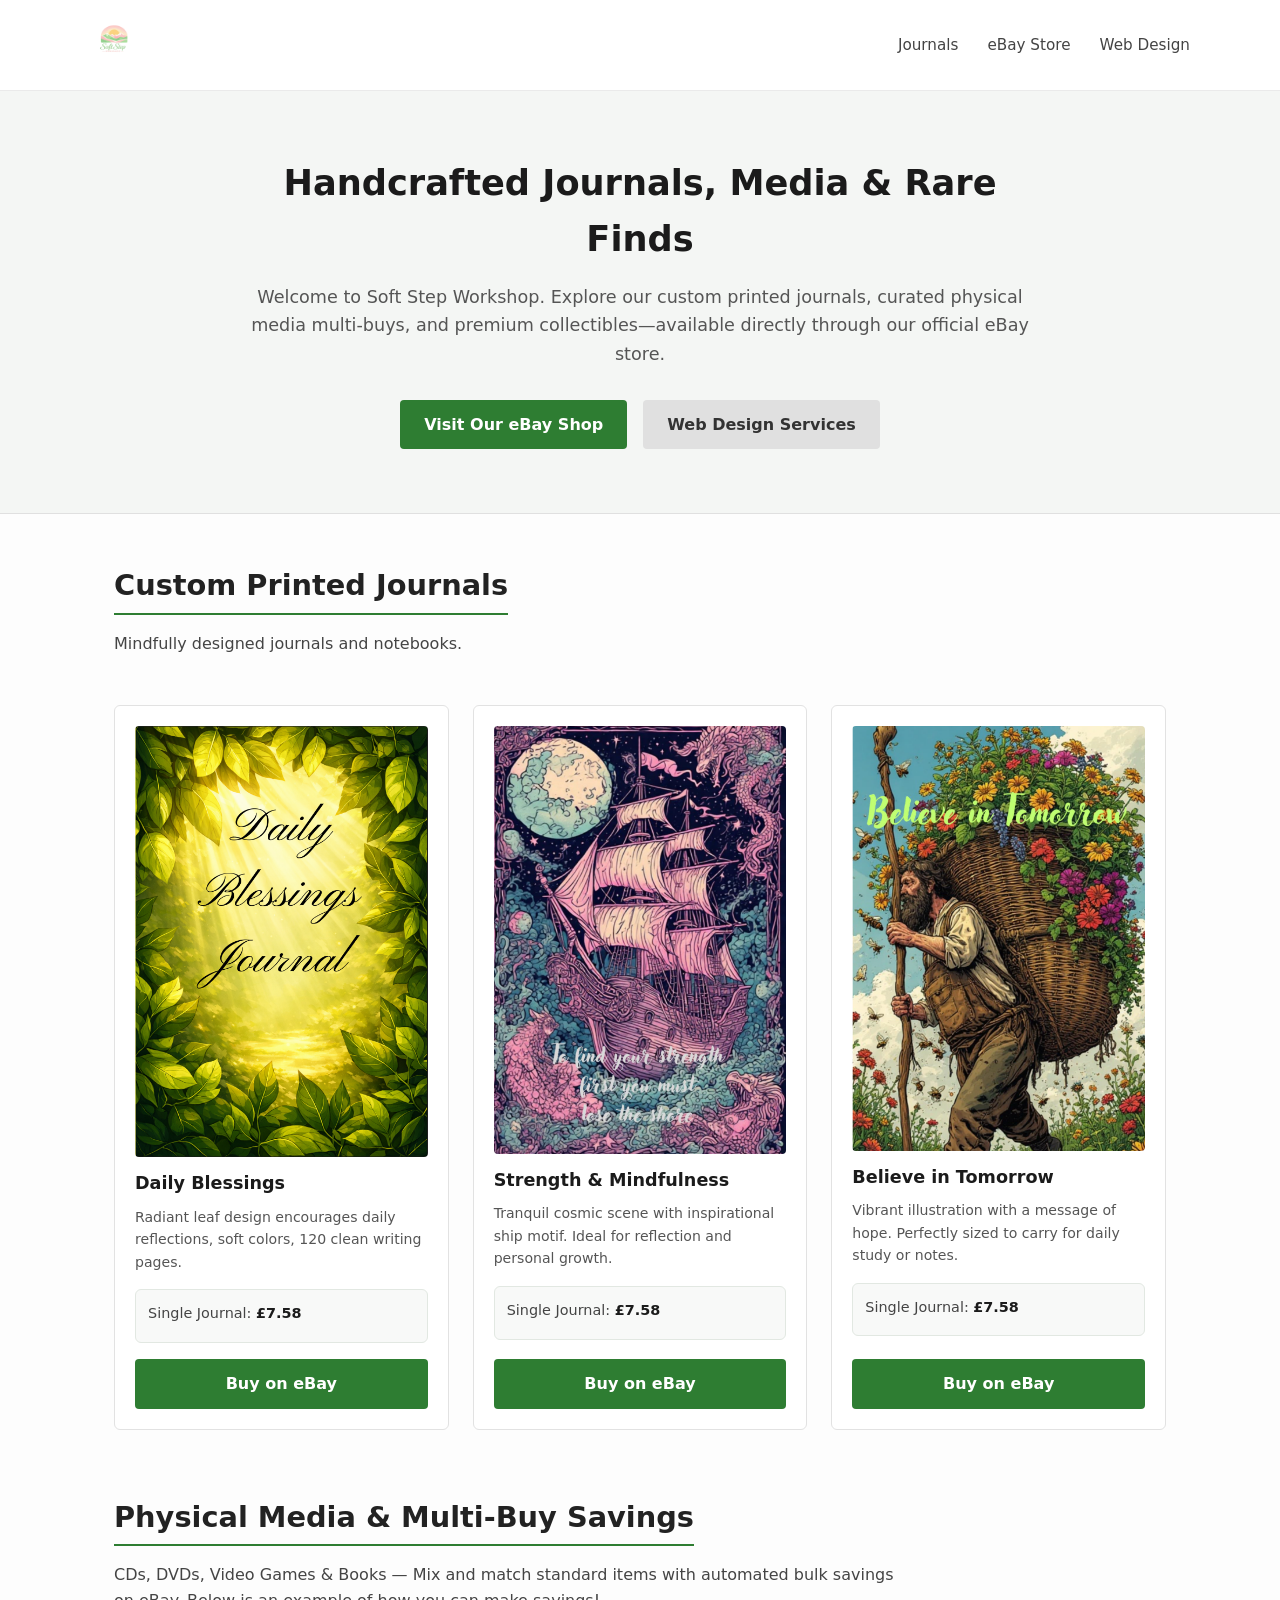
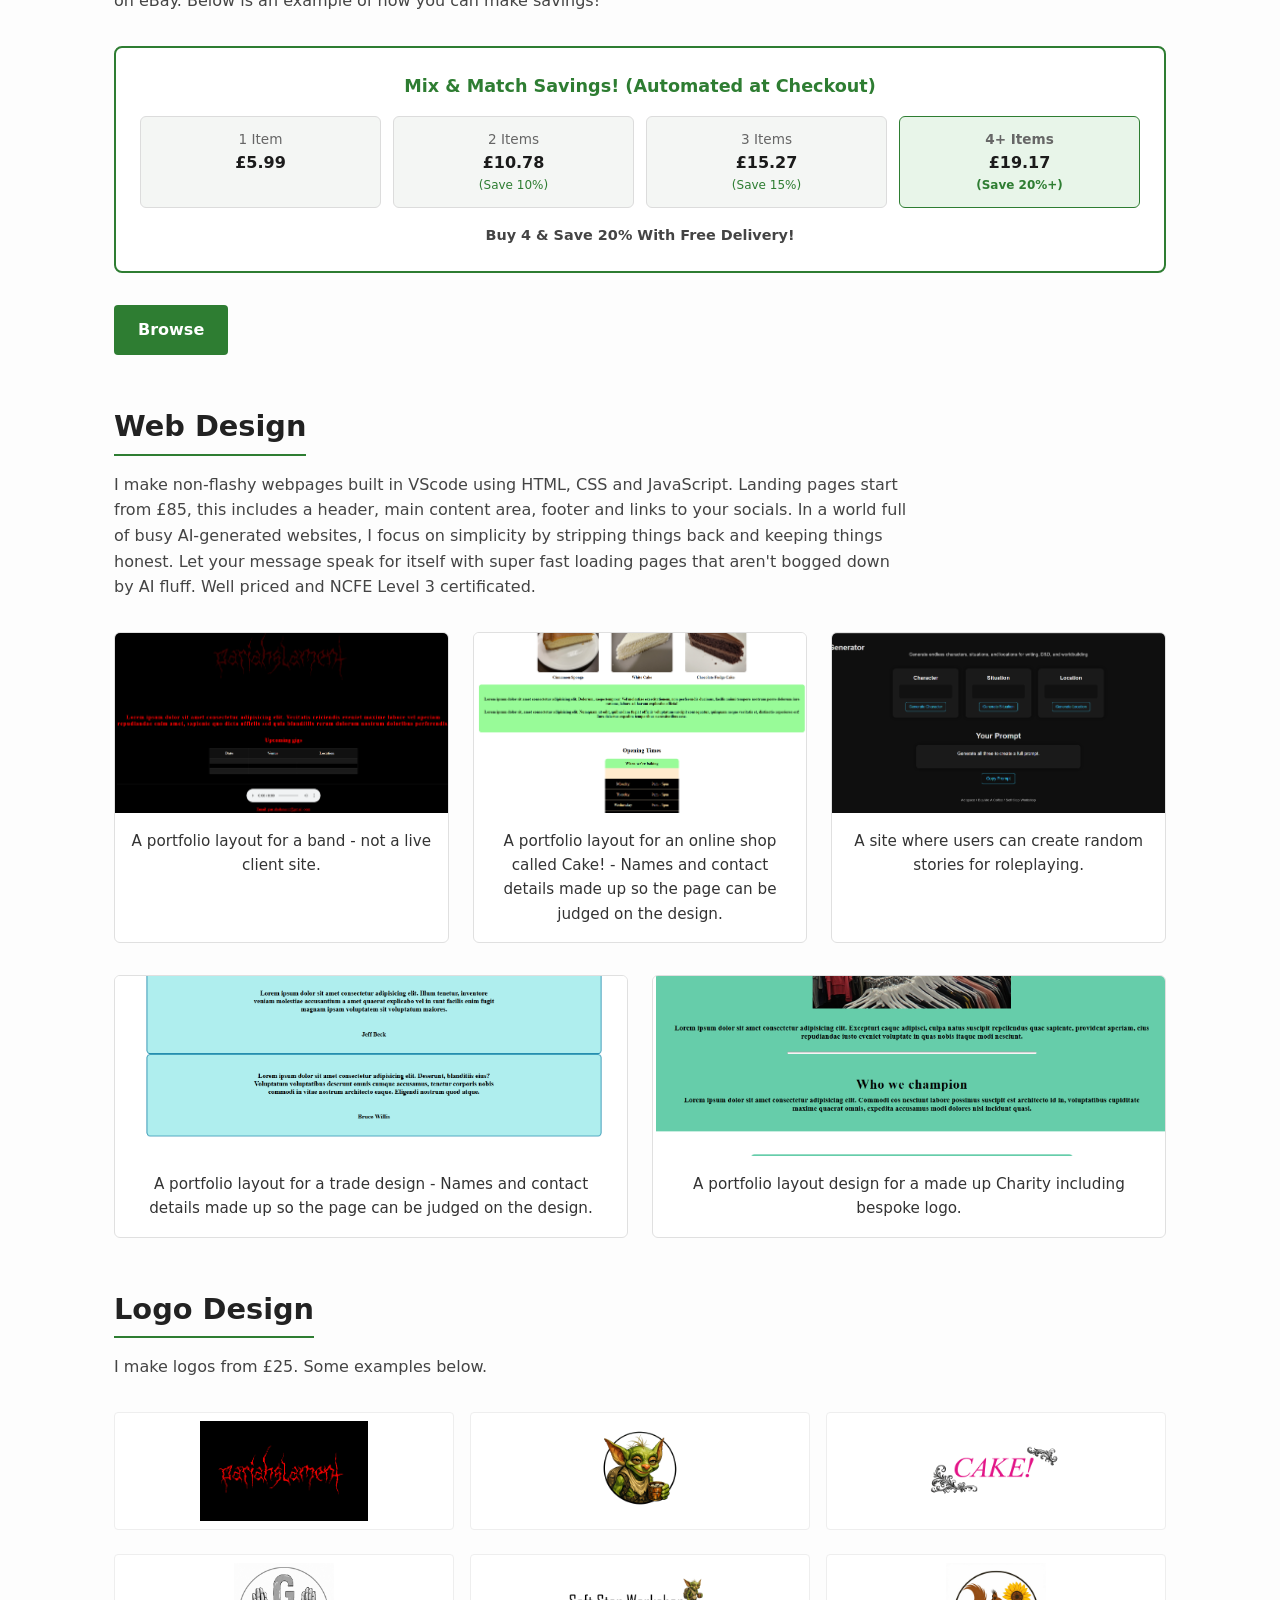
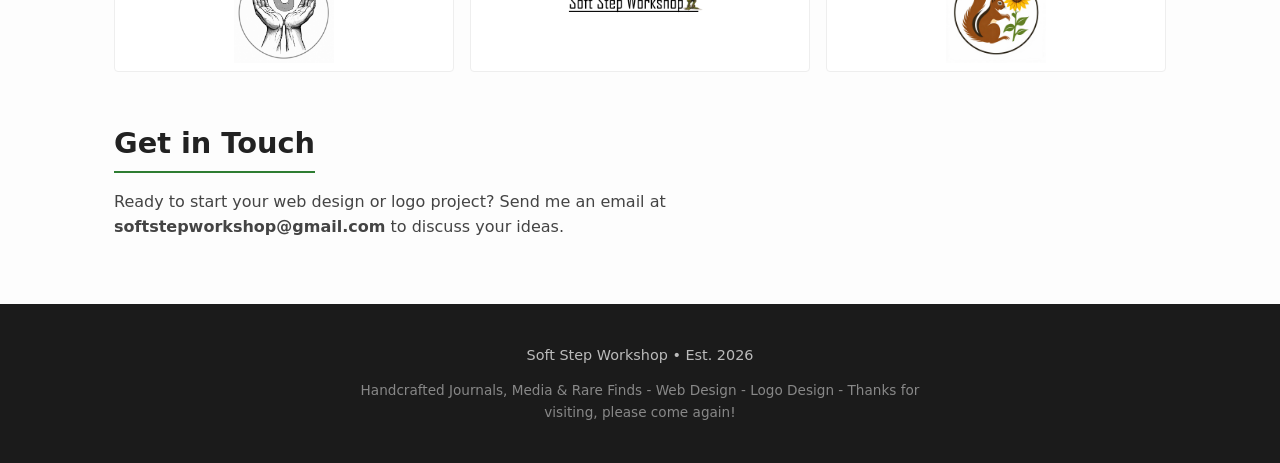
==== commit aa4c7005: "freee delivery" ====
--- a/index.html
+++ b/index.html
@@ -139,7 +139,7 @@
           </div>
         </div>
         <p class="widget-footer">
-          Buy 4 &amp; Save 20%!
+          Buy 4 &amp; Save 20% With Free Delivery!
         </p>
       </div>
 
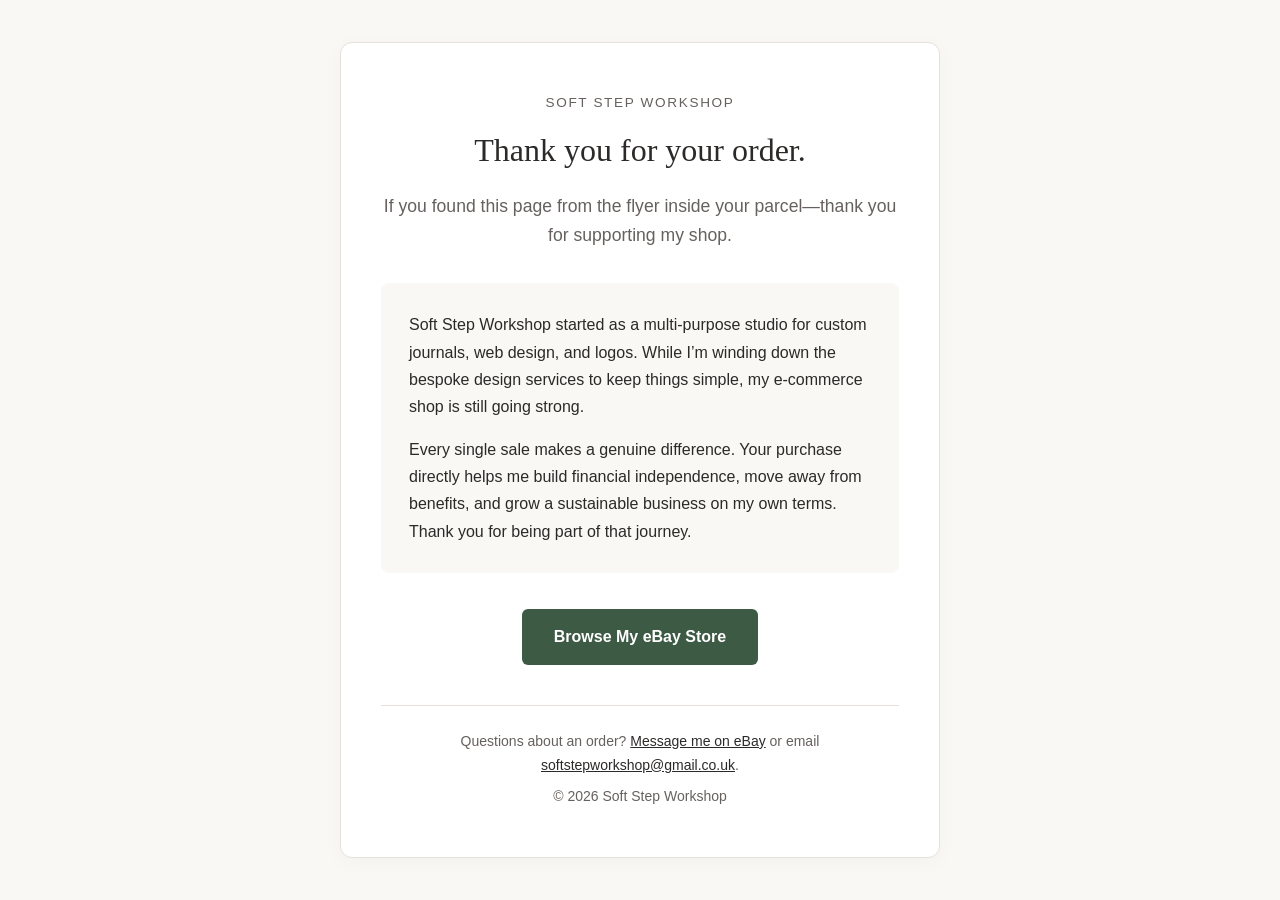
==== commit 04d7d1c1: "update 16/11/2026" ====
--- a/index.html
+++ b/index.html
@@ -1,276 +1,141 @@
 <!DOCTYPE html>
-<html lang="en">
+<html lang="en-GB">
 <head>
   <meta charset="UTF-8">
   <meta name="viewport" content="width=device-width, initial-scale=1.0">
-  <title>Soft Step Workshop | Handcrafted Journals, Media &amp; Rare Finds</title>
-  <link rel="stylesheet" href="style.css">
-  <link rel="icon" type="image/png" href="assets/sitelogo.png">
+  <title>Soft Step Workshop — Thank You</title>
+  <style>
+    :root {
+      --bg: #faf8f5;
+      --card: #ffffff;
+      --text: #2c2a29;
+      --muted: #66615e;
+      --accent: #3d5a45;
+      --accent-hover: #2e4534;
+      --border: #e6e1da;
+    }
+
+    * {
+      box-sizing: border-box;
+      margin: 0;
+      padding: 0;
+    }
+
+    body {
+      font-family: -apple-system, BlinkMacSystemFont, "Segoe UI", Roboto, Helvetica, Arial, sans-serif;
+      background-color: var(--bg);
+      color: var(--text);
+      line-height: 1.7;
+      display: flex;
+      justify-content: center;
+      align-items: center;
+      min-height: 100vh;
+      padding: 2rem 1rem;
+    }
+
+    main {
+      background: var(--card);
+      max-width: 600px;
+      width: 100%;
+      padding: 3rem 2.5rem;
+      border-radius: 12px;
+      border: 1px solid var(--border);
+      box-shadow: 0 4px 20px rgba(0, 0, 0, 0.03);
+      text-align: center;
+    }
+
+    .brand {
+      font-size: 0.85rem;
+      text-transform: uppercase;
+      letter-spacing: 0.12em;
+      color: var(--muted);
+      margin-bottom: 1rem;
+      display: block;
+    }
+
+    h1 {
+      font-family: Georgia, "Times New Roman", serif;
+      font-size: 2rem;
+      font-weight: normal;
+      line-height: 1.3;
+      margin-bottom: 1.25rem;
+      color: var(--text);
+    }
+
+    .lead {
+      font-size: 1.1rem;
+      color: var(--muted);
+      margin-bottom: 2rem;
+    }
+
+    .story {
+      text-align: left;
+      background: var(--bg);
+      padding: 1.75rem;
+      border-radius: 8px;
+      margin-bottom: 2.25rem;
+      font-size: 1rem;
+    }
+
+    .story p + p {
+      margin-top: 1rem;
+    }
+
+    .btn {
+      display: inline-block;
+      background-color: var(--accent);
+      color: #ffffff;
+      text-decoration: none;
+      font-weight: 600;
+      padding: 0.9rem 2rem;
+      border-radius: 6px;
+      transition: background-color 0.2s ease;
+    }
+
+    .btn:hover {
+      background-color: var(--accent-hover);
+    }
+
+    footer {
+      margin-top: 2.5rem;
+      padding-top: 1.5rem;
+      border-top: 1px solid var(--border);
+      font-size: 0.875rem;
+      color: var(--muted);
+    }
+
+    footer a {
+      color: var(--text);
+      text-decoration: underline;
+    }
+
+    @media (max-width: 480px) {
+      main {
+        padding: 2rem 1.5rem;
+      }
+      h1 {
+        font-size: 1.65rem;
+      }
+    }
+  </style>
 </head>
 <body>
+  <main>
+    <span class="brand">Soft Step Workshop</span>
+    <h1>Thank you for your order.</h1>
+    <p class="lead">If you found this page from the flyer inside your parcel—thank you for supporting my shop.</p>
 
-  <!-- Header & Navigation -->
-  <header class="softstep-header">
-    <div class="header-container">
-      <a href="#" class="logo-link">
-        <img src="assets/sitelogo.png" alt="Soft Step Workshop Icon" class="logo">
-      </a>
-      <nav class="header-nav-links">
-        <a href="#journals">Journals</a>
-        <a href="https://www.ebay.co.uk/usr/soft.step.workshop" target="_blank" rel="noopener noreferrer">eBay Store</a>
-        <a href="#web-design">Web Design</a>
-      </nav>
-    </div>
-  </header>
-
-  <main>
-    <!-- Hero Section -->
-    <section class="hero-section">
-      <div class="hero-content">
-        <h1>Handcrafted Journals, Media &amp; Rare Finds</h1>
-        <p>
-          Welcome to Soft Step Workshop. Explore our custom printed journals, curated physical media multi-buys, and premium collectibles—available directly through our official eBay store.
-        </p>
-        <div class="hero-buttons">
-          <a href="https://www.ebay.co.uk/usr/soft.step.workshop" target="_blank" rel="noopener noreferrer" class="btn btn-primary">Visit Our eBay Shop</a>
-          <a href="#web-design" class="btn btn-secondary">Web Design Services</a>
-        </div>
-      </div>
-    </section>
-
-    <!-- Section 1: Custom Printed Journals -->
-    <article class="article-block" id="journals">
-      <h2 class="article-title">Custom Printed Journals</h2>
-      <p class="article-text">
-        Mindfully designed journals and notebooks.
-      </p>
-
-      <div class="notebook-section">
-        <div class="notebook-row">
-          
-          <!-- Journal 1 -->
-          <div class="notebook-card">
-            
-            <img src="assets/blessingmk2.png" alt="Daily Blessings Journal" class="notebook-image">
-            <h3>Daily Blessings</h3>
-            <p class="card-desc">
-              Radiant leaf design encourages daily reflections, soft colors, 120 clean writing pages.
-            </p>
-            <div class="pricing-display">
-              <div class="single-price">Single Journal: <span>£7.58</span></div>
-              <div class="bundle-price">
-                
-              </div>
-            </div>
-            <a href="https://www.ebay.co.uk/itm/920020145748" target="_blank" rel="noopener noreferrer" class="btn btn-primary btn-block">Buy on eBay</a>
-          </div>
-
-          <!-- Journal 2 -->
-          <div class="notebook-card">
-            
-            <img src="assets/strength.png" alt="Strength &amp; Mindfulness Journal" class="notebook-image">
-            <h3>Strength &amp; Mindfulness</h3>
-            <p class="card-desc">
-              Tranquil cosmic scene with inspirational ship motif. Ideal for reflection and personal growth.
-            </p>
-            <div class="pricing-display">
-              <div class="single-price">Single Journal: <span>£7.58</span></div>
-              <div class="bundle-price">
-                
-              </div>
-            </div>
-            <a href="https://www.ebay.co.uk/itm/920020156959" target="_blank" rel="noopener noreferrer" class="btn btn-primary btn-block">Buy on eBay</a>
-          </div>
-
-          <!-- Journal 3 -->
-          <div class="notebook-card">
-            
-            <img src="assets/belive%20in%20tomorrow.png" alt="Believe in Tomorrow Journal" class="notebook-image">
-            <h3>Believe in Tomorrow</h3>
-            <p class="card-desc">
-              Vibrant illustration with a message of hope. Perfectly sized to carry for daily study or notes.
-            </p>
-            <div class="pricing-display">
-              <div class="single-price">Single Journal: <span>£7.58</span></div>
-              <div class="bundle-price">
-                
-              </div>
-            </div>
-            <a href="https://www.ebay.co.uk/itm/920020150986" target="_blank" rel="noopener noreferrer" class="btn btn-primary btn-block">Buy on eBay</a>
-          </div>
-
-        </div>
-      </div>
-    </article>
-
-    <!-- Section 2: Physical Media & Multi-Buy Savings -->
-    <article class="article-block" id="ebay-store">
-      <h2 class="article-title">Physical Media &amp; Multi-Buy Savings</h2>
-      <p class="article-text">
-        CDs, DVDs, Video Games &amp; Books — 
-        Mix and match standard items with automated bulk savings on eBay.
-        Below is an example of how you can make savings!
-      </p>
-
-      <!-- Multi-Buy Discount Widget -->
-      <div class="multibuy-widget">
-        <div class="widget-header">
-          <strong>Mix &amp; Match Savings! (Automated at Checkout)</strong>
-        </div>
-        <div class="tier-grid">
-          <div class="tier-box">
-            <span class="qty">1 Item</span>
-            <span class="price">£5.99</span>
-          </div>
-          <div class="tier-box">
-            <span class="qty">2 Items</span>
-            <span class="price">£10.78</span>
-            <small>(Save 10%)</small>
-          </div>
-          <div class="tier-box">
-            <span class="qty">3 Items</span>
-            <span class="price">£15.27</span>
-            <small>(Save 15%)</small>
-          </div>
-          <div class="tier-box highlight">
-            <span class="qty">4+ Items</span>
-            <span class="price">£19.17</span>
-            <small>(Save 20%+)</small>
-          </div>
-        </div>
-        <p class="widget-footer">
-          Buy 4 &amp; Save 20% With Free Delivery!
-        </p>
-      </div>
-
-      <div class="media-cta">
-        <a href="https://www.ebay.co.uk/usr/soft.step.workshop" target="_blank" rel="noopener noreferrer" class="btn btn-primary">Browse</a>
-      </div>
-    </article>
-
-    <!-- Section 3: Web Design Portfolio -->
-<article class="article-block" id="web-design">
-  <h2 class="article-title">Web Design</h2>
-  <p class="article-text">
-    I make non-flashy webpages built in VScode using HTML, CSS and JavaScript.
-    Landing pages start from £85, this includes a header, main content area, 
-    footer and links to your socials. In a world full of busy AI-generated 
-    websites, I focus on simplicity by stripping things back and keeping things
-    honest. Let your message speak for itself with super fast loading pages that 
-    aren't bogged down by AI fluff.
-    Well priced and NCFE Level 3 certificated.
-
-  </p>
-
-  <div class="portfolio-grid">
-    <!-- Row 1: 3 Items -->
-    <div class="portfolio-row">
-      <div class="portfolio-item">
-        <a href="https://toddmabennett-ux.github.io/band-landing-page/" target="_blank" rel="noopener noreferrer" class="portfolio-link">
-          <img src="assets/band.png" alt="Official band webpage for Pariahs Lament" class="pyr-img">
-          <p class="pyr-title">A portfolio layout for a band - not a live client site.</p>
-        </a>
-      </div>
-      <div class="portfolio-item">
-        <a href="https://toddmabennett-ux.github.io/cake_landing_page/" target="_blank" rel="noopener noreferrer" class="portfolio-link">
-          <img src="assets/cake.png" alt="Cake!" class="pyr-img">
-          <p class="pyr-title">A portfolio layout for an online shop called Cake! - Names and contact details made up so the page can be judged on the design.</p>
-        </a>
-      </div>
-      <div class="portfolio-item">
-        <a href="https://www.random-generator.co.uk/" target="_blank" rel="noopener noreferrer" class="portfolio-link">
-          <img src="assets/rgen.png" alt="Random Generator" class="pyr-img">
-          <p class="pyr-title">A site where users can create random stories for roleplaying.</p>
-        </a>
-      </div>
+    <div class="story">
+      <p>Soft Step Workshop started as a multi-purpose studio for custom journals, web design, and logos. While I’m winding down the bespoke design services to keep things simple, my e-commerce shop is still going strong.</p>
+      <p>Every single sale makes a genuine difference. Your purchase directly helps me build financial independence, move away from benefits, and grow a sustainable business on my own terms. Thank you for being part of that journey.</p>
     </div>
 
-    <!-- Row 2: 2 Items -->
-    <div class="portfolio-row row-two">
-      <div class="portfolio-item">
-        <a href="https://toddmabennett-ux.github.io/trade_landing_page/" target="_blank" rel="noopener noreferrer" class="portfolio-link">
-          <img src="assets/trade.png" alt="Lean Mean Window Clean" class="pyr-img">
-          <p class="pyr-title">A portfolio layout for a trade design - Names and contact details made up so the page can be judged on the design. </p>
-        </a>
-      </div>
-      <div class="portfolio-item">
-        <a href="https://toddmabennett-ux.github.io/charity_landing_page/" target="_blank" rel="noopener noreferrer" class="portfolio-link">
-          <img src="assets/charity.png" alt="Sunflowers preview" class="pyr-img">
-          <p class="pyr-title">A portfolio layout design for a made up Charity including bespoke logo.</p>
-        </a>
-      </div>
-    </div>
-  </div>
-</article>
+    <a href="https://www.ebay.co.uk/usr/gmfb45" class="btn" target="_blank" rel="noopener">Browse My eBay Store</a>
 
-    <!-- Section 4: Logo Design Grid -->
-    <article class="article-block">
-  <h2 class="article-title">Logo Design</h2>
-  <p class="article-text">
-    I make logos from £25. Some examples below.
-  </p>
-
-  <div class="logo-grid">
-    <!-- Row 1: Top 3 Logos -->
-    <div class="logo-row top-row">
-      <div class="logo-item">
-        <a href="assets/p_logo.png" target="_blank">
-          <img src="assets/p_logo.png" alt="pariahs lament logo" class="logo-img">
-        </a>
-      </div>
-      <div class="logo-item">
-        <a href="assets/beggerlad.png" target="_blank">
-          <img src="assets/beggerlad.png" alt="a troll begging for change" class="logo-img">
-        </a>
-      </div>
-      <div class="logo-item">
-        <a href="assets/cakelogo.png" target="_blank">
-          <img src="assets/cakelogo.png" alt="cake logo" class="logo-img">
-        </a>
-      </div>
-    </div>
-
-    <!-- Row 2: Bottom 5 Logos -->
-    <div class="logo-row bottom-row">
-      <div class="logo-item dark-bg">
-        <a href="assets/greenshare.png" target="_blank">
-          <img src="assets/greenshare.png" alt="greenshare logo" class="logo-img">
-        </a>
-      </div>
-      <div class="logo-item">
-        <a href="assets/soft_step_workshop.png" target="_blank">
-          <img src="assets/soft_step_workshop.png" alt="soft step logo" class="logo-img">
-        </a>
-      </div>
-      <div class="logo-item">
-        <a href="assets/Sunflowers.png" target="_blank">
-          <img src="assets/Sunflowers.png" alt="sunflowers logo" class="logo-img">
-        </a>
-      </div>
-    </div>
-  </div>
-</article>
+    <footer>
+      <p>Questions about an order? <a href="https://www.ebay.co.uk/usr/gmfb45" target="_blank" rel="noopener">Message me on eBay</a> or email <a href="mailto:softstepworkshop@gmail.co.uk">softstepworkshop@gmail.co.uk</a>.</p>
+      <p style="margin-top: 0.5rem;">&copy; 2026 Soft Step Workshop</p>
+    </footer>
   </main>
-
-<!-- Section 5: Contact -->
-  <article class="article-block" id="contact">
-    <h2 class="article-title">Get in Touch</h2>
-    <p class="article-text">
-      Ready to start your web design or logo project? Send me an email at 
-      <strong>softstepworkshop@gmail.com</strong> to discuss your ideas.
-    </p>
-  </article>
-
-</main>
-
-<!-- Footer -->
-<footer class="softstep-footer">
-  <p>Soft Step Workshop • Est. 2026</p>
-  <p class="footer-tagline">
-    Handcrafted Journals, Media &amp; Rare Finds - Web Design - Logo Design -
-    Thanks for visiting, please come again!   
-  </p>
-</footer>
-
 </body>
 </html>
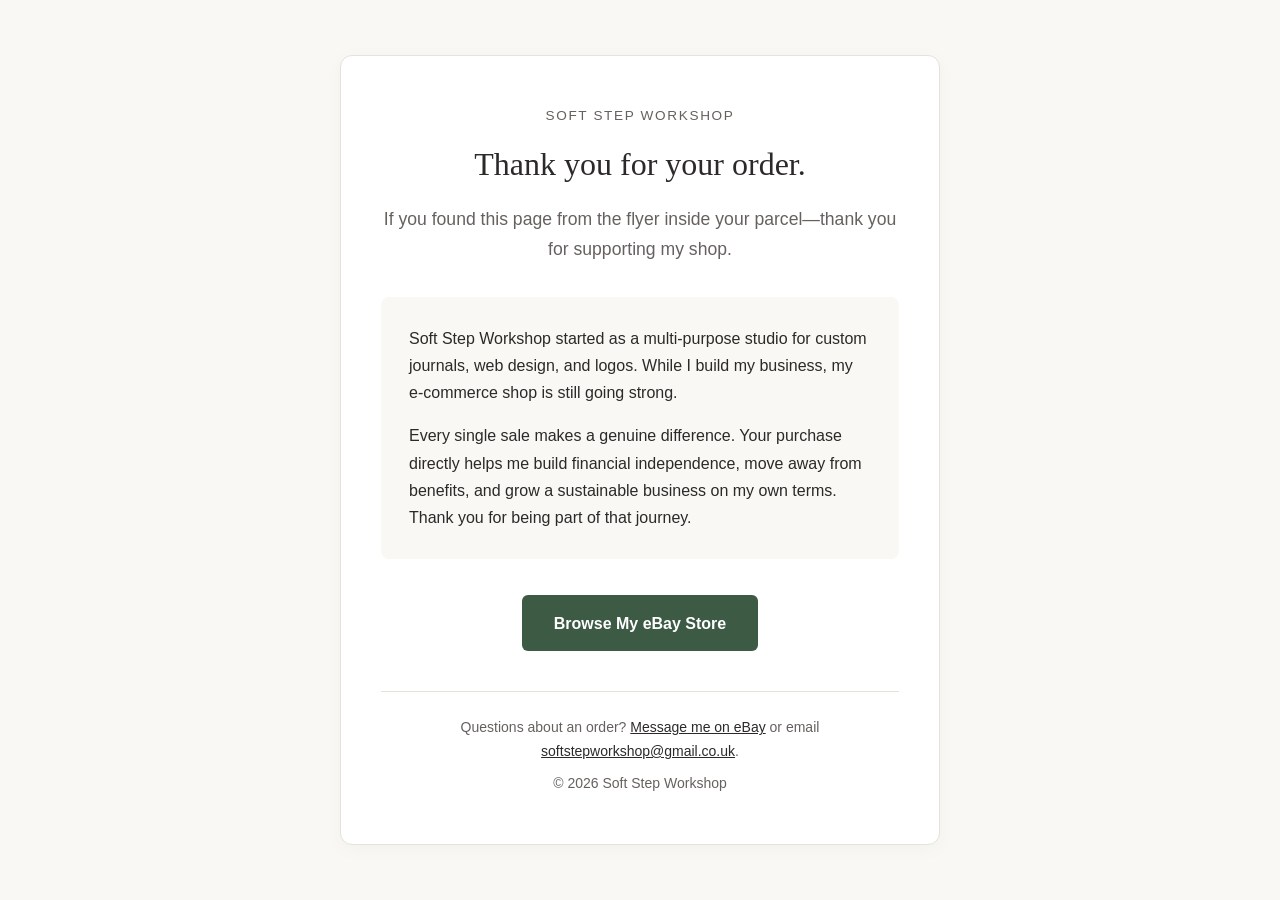
==== commit 4db49462: "update 17/11/26" ====
--- a/index.html
+++ b/index.html
@@ -126,7 +126,7 @@
     <p class="lead">If you found this page from the flyer inside your parcel—thank you for supporting my shop.</p>
 
     <div class="story">
-      <p>Soft Step Workshop started as a multi-purpose studio for custom journals, web design, and logos. While I’m winding down the bespoke design services to keep things simple, my e-commerce shop is still going strong.</p>
+      <p>Soft Step Workshop started as a multi-purpose studio for custom journals, web design, and logos. While I build my business, my e-commerce shop is still going strong.</p>
       <p>Every single sale makes a genuine difference. Your purchase directly helps me build financial independence, move away from benefits, and grow a sustainable business on my own terms. Thank you for being part of that journey.</p>
     </div>
 
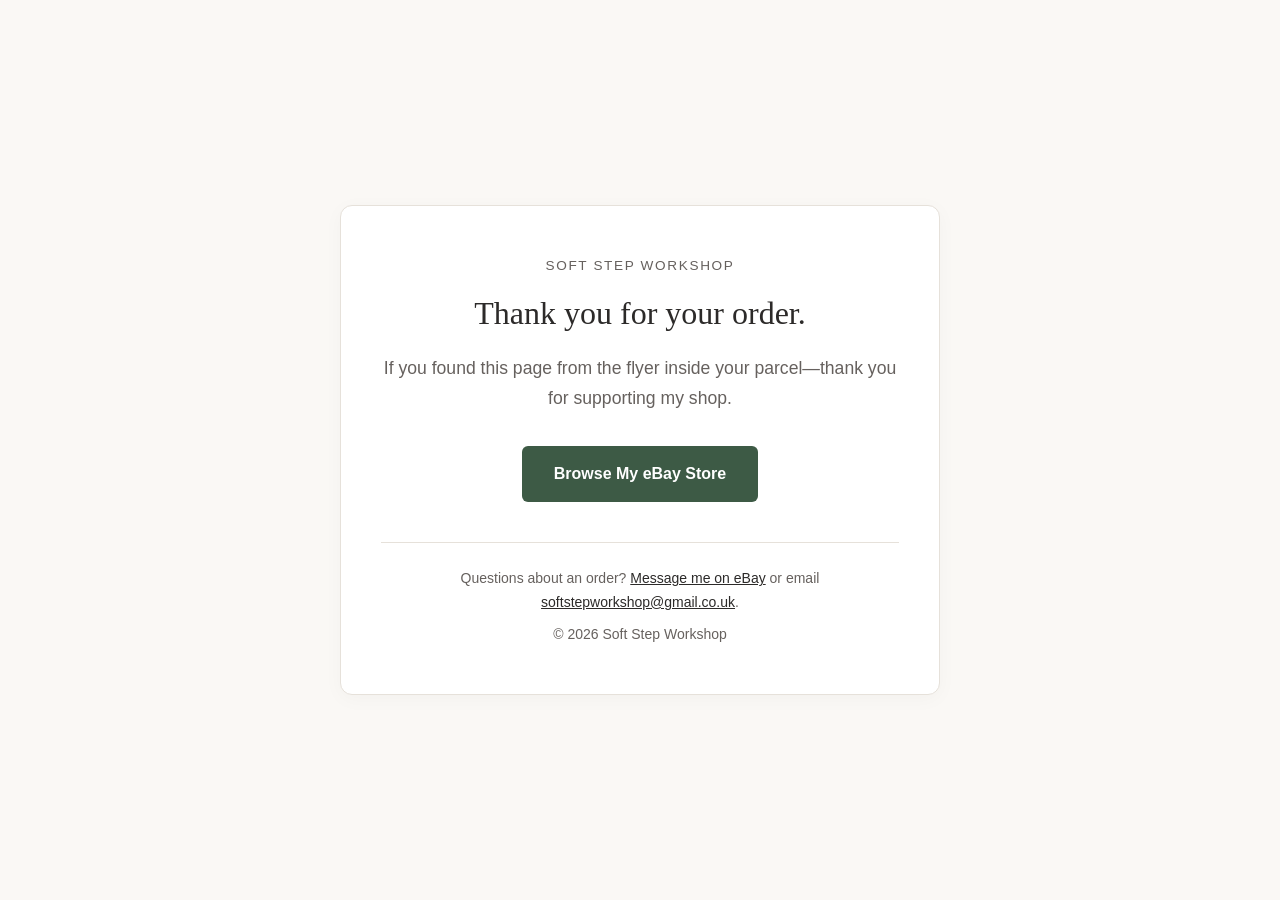
==== commit 383f0df5: "update 20/11/26" ====
--- a/index.html
+++ b/index.html
@@ -125,10 +125,7 @@
     <h1>Thank you for your order.</h1>
     <p class="lead">If you found this page from the flyer inside your parcel—thank you for supporting my shop.</p>
 
-    <div class="story">
-      <p>Soft Step Workshop started as a multi-purpose studio for custom journals, web design, and logos. While I build my business, my e-commerce shop is still going strong.</p>
-      <p>Every single sale makes a genuine difference. Your purchase directly helps me build financial independence, move away from benefits, and grow a sustainable business on my own terms. Thank you for being part of that journey.</p>
-    </div>
+    
 
     <a href="https://www.ebay.co.uk/usr/gmfb45" class="btn" target="_blank" rel="noopener">Browse My eBay Store</a>
 
